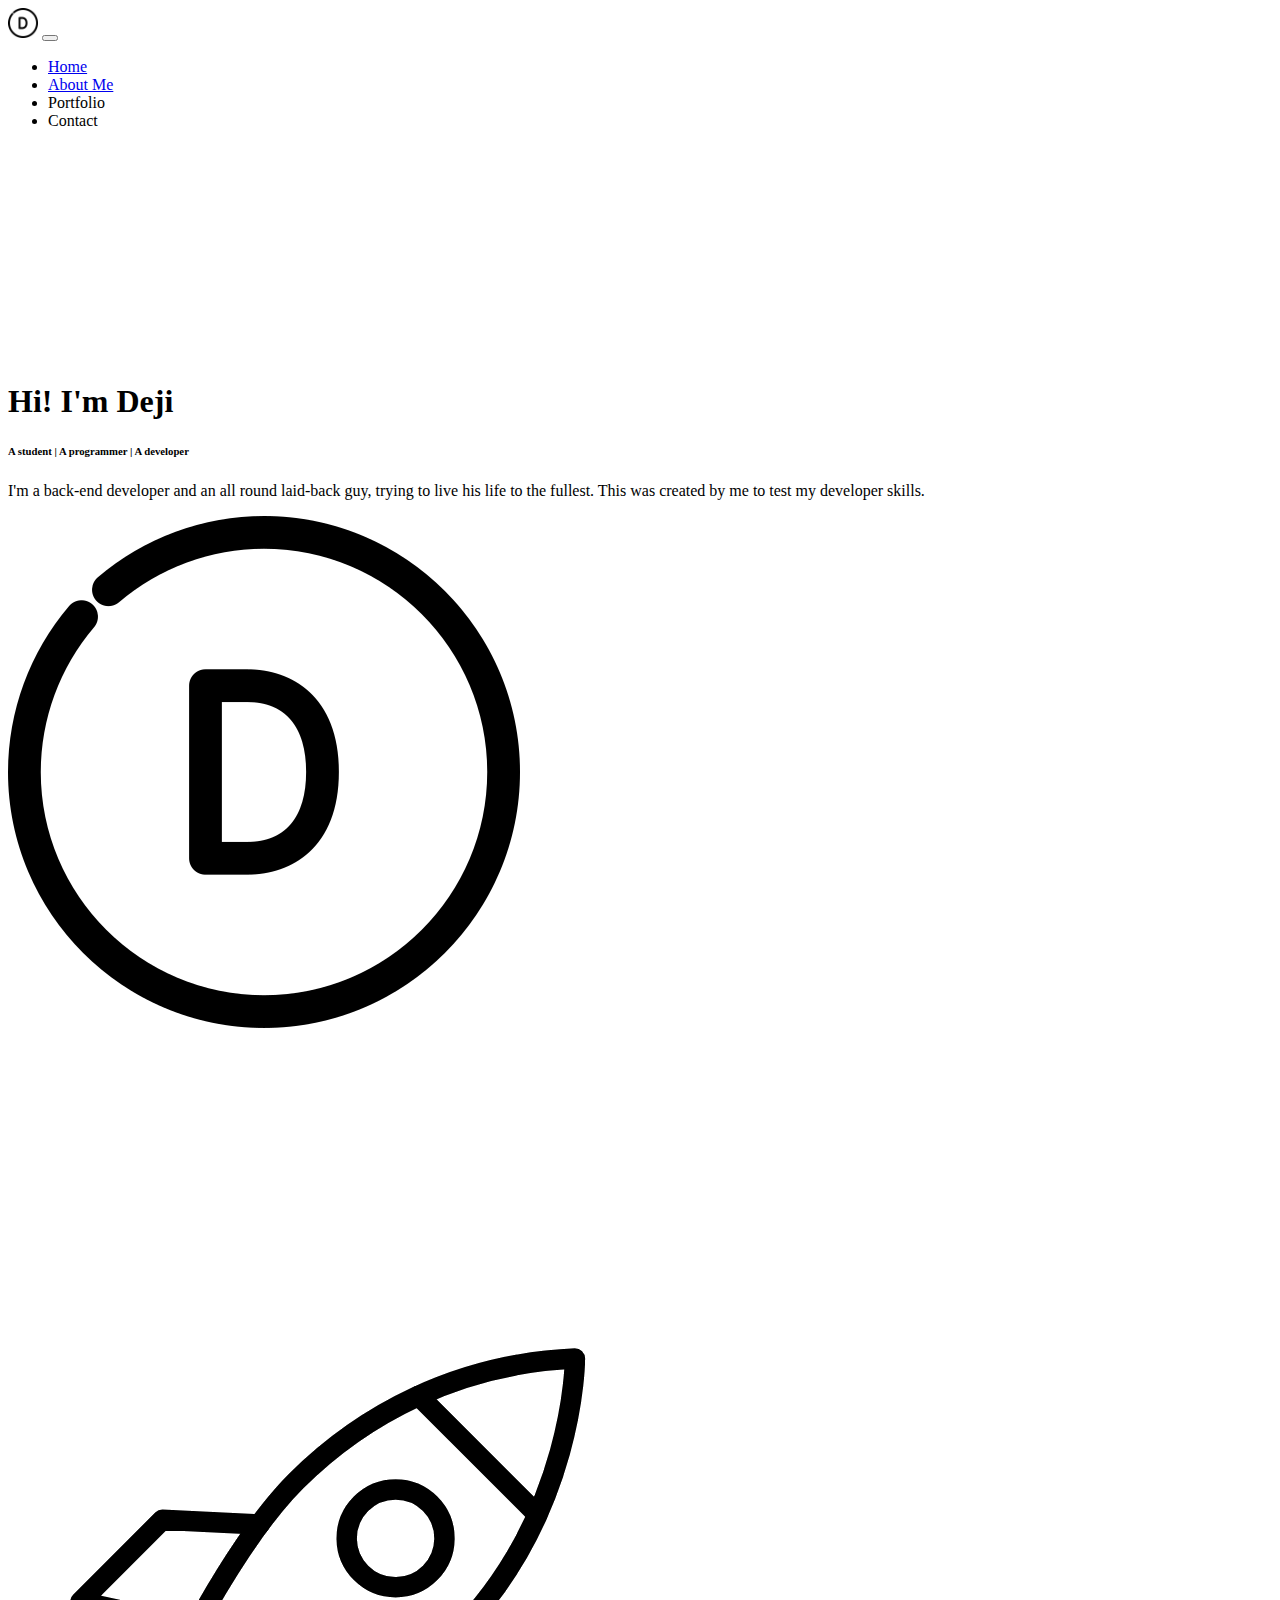
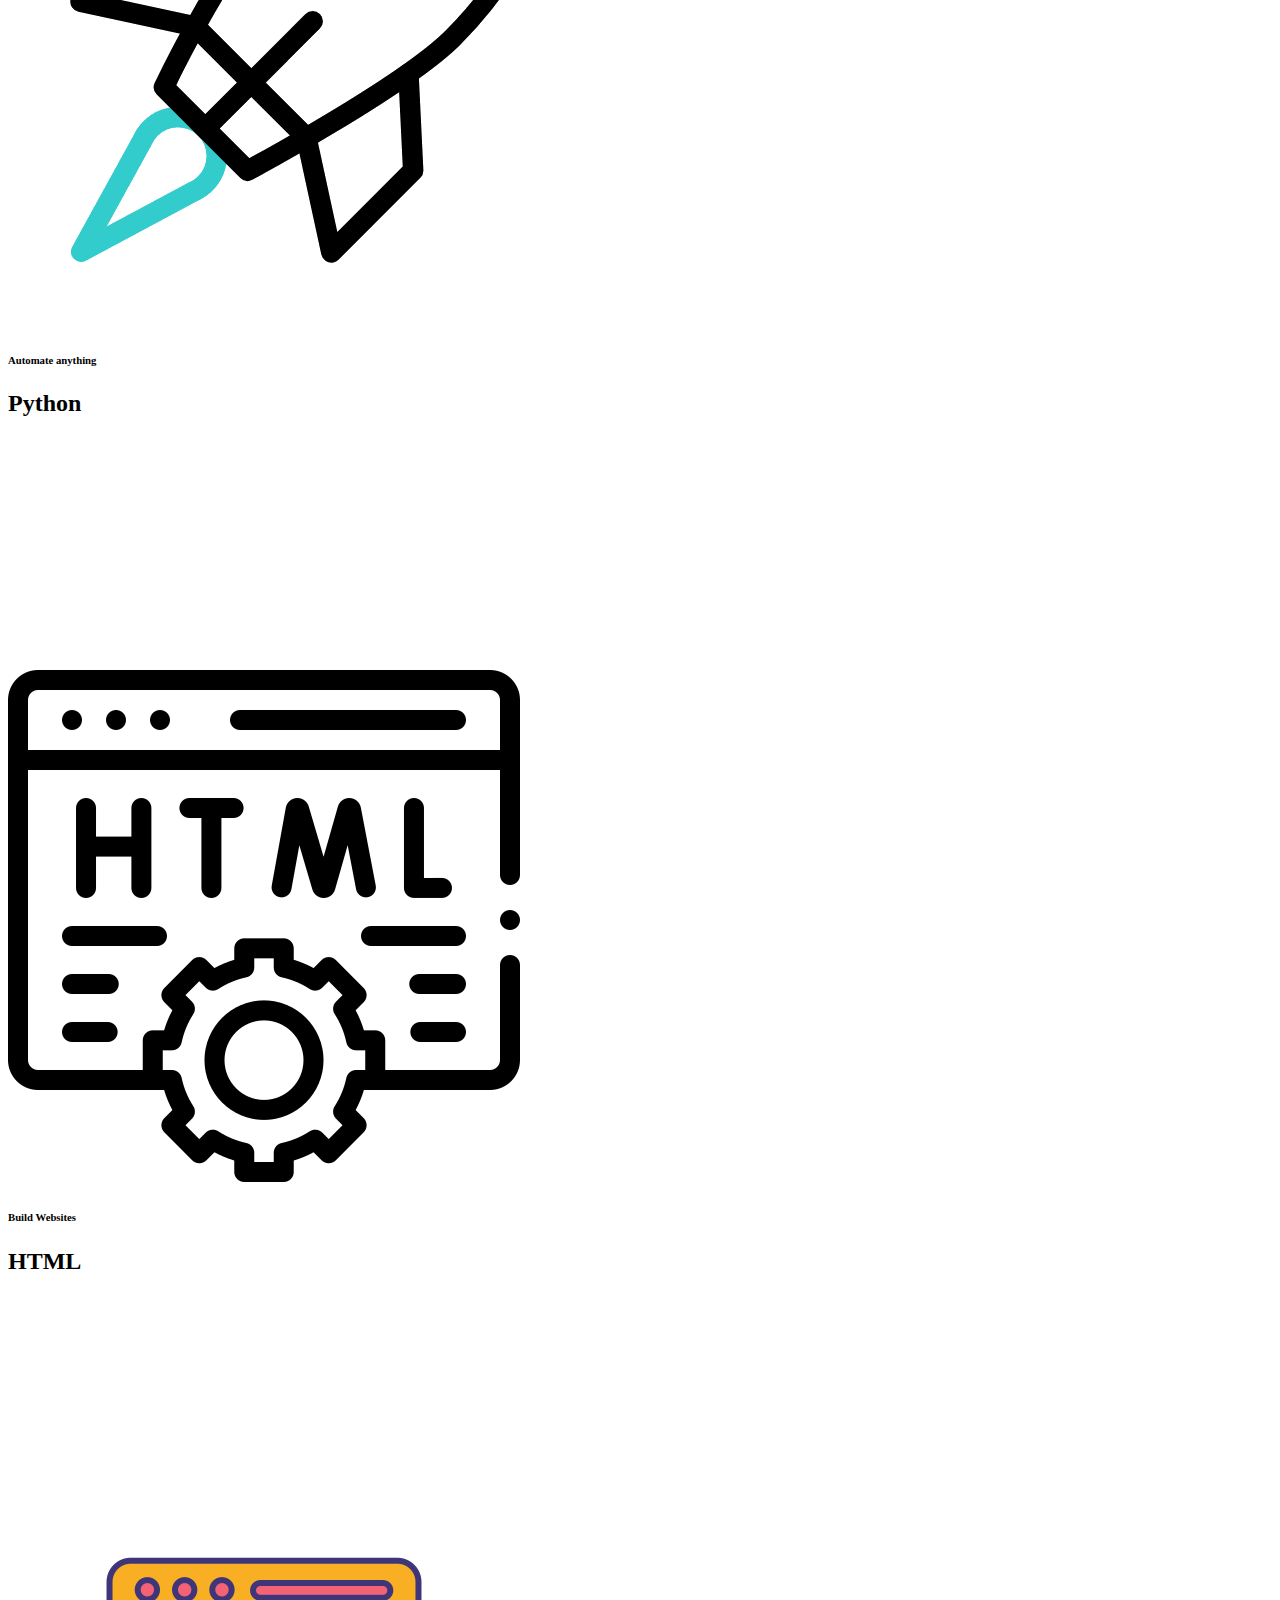
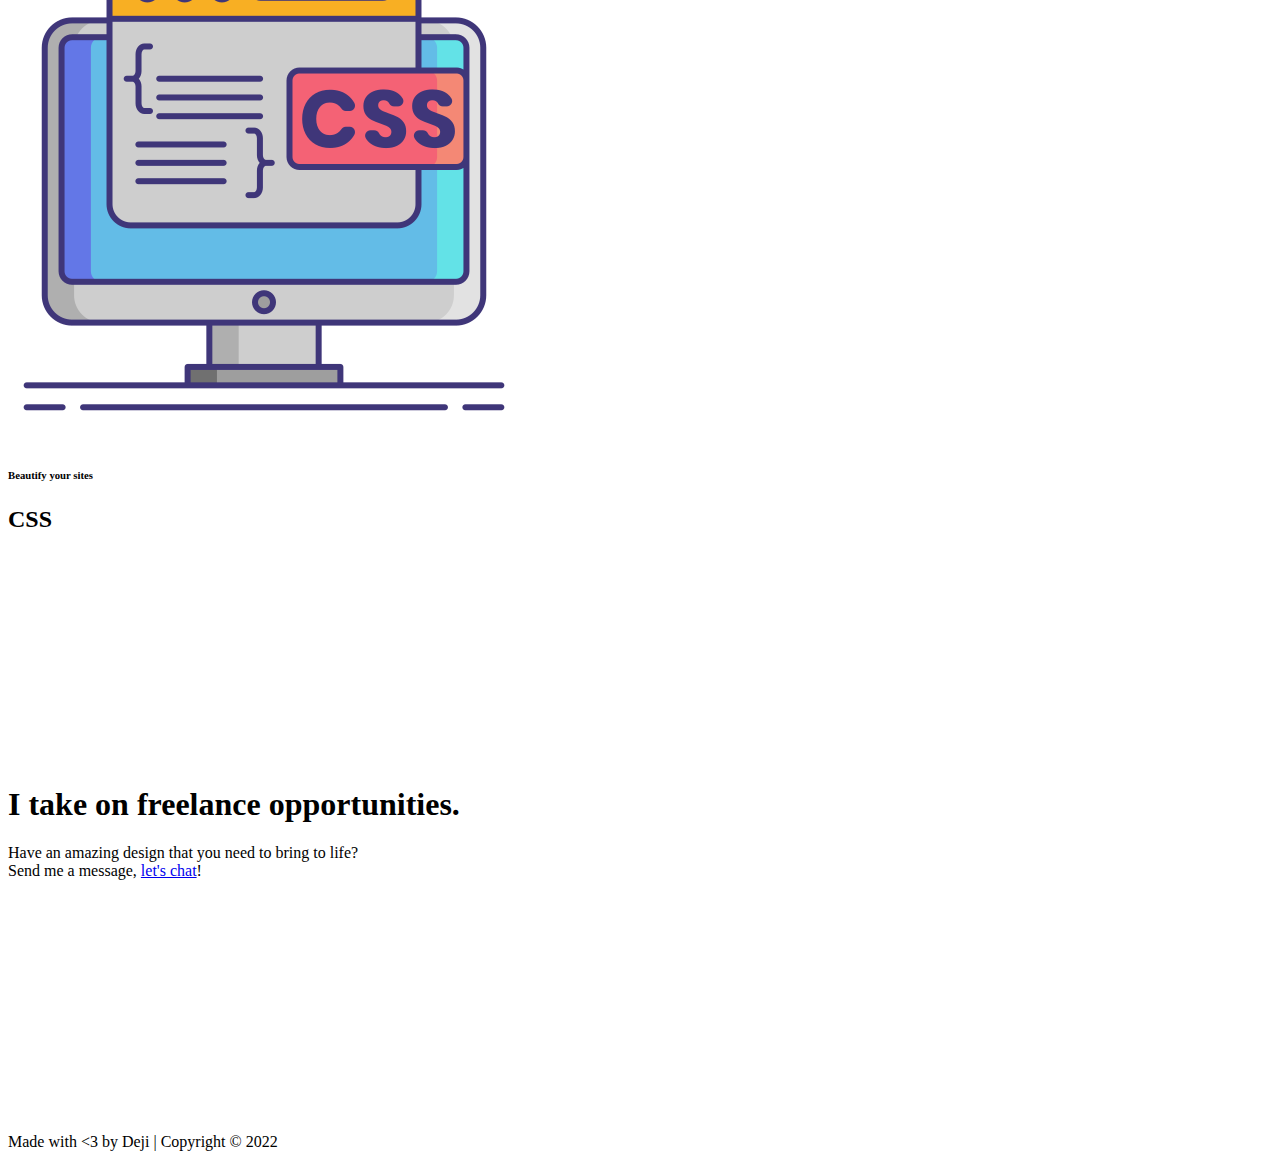
==== index.html @ 0d4cf2d1 "introduced bootstrap" ====
<!DOCTYPE html>
<html lang="en">
<head>
	<meta charset="UTF-8">
	<meta name="viewport" content="width=device-width, initial-scale=1">
	<title>Deji | Developer</title>
	<link href="https://cdn.jsdelivr.net/npm/bootstrap@5.2.0-beta1/dist/css/bootstrap.min.css" rel="stylesheet"
	      integrity="sha384-0evHe/X+R7YkIZDRvuzKMRqM+OrBnVFBL6DOitfPri4tjfHxaWutUpFmBp4vmVor" crossorigin="anonymous">
	<link href="css/index1.css" rel="stylesheet">
	<link href="favicons/apple-touch-icon.png" rel="apple-touch-icon" sizes="180x180">
	<link href="favicons/favicon-32x32.png" rel="icon" sizes="32x32" type="image/png">
	<link href="favicons/favicon-16x16.png" rel="icon" sizes="16x16" type="image/png">
	<link href="favicons/site.webmanifest" rel="manifest">
	<link href="https://fonts.googleapis.com" rel="preconnect">
	<link crossorigin href="https://fonts.gstatic.com" rel="preconnect">
	<link href="https://fonts.googleapis.com/css2?family=Raleway:wght@300&display=swap" rel="stylesheet">
	<link href="https://fonts.googleapis.com" rel="preconnect">
	<link crossorigin href="https://fonts.gstatic.com" rel="preconnect">
	<link href="https://fonts.googleapis.com/css2?family=Cormorant+Garamond:wght@500&display=swap" rel="stylesheet">
	<link href="https://fonts.googleapis.com" rel="preconnect">
	<link crossorigin href="https://fonts.gstatic.com" rel="preconnect">
	<link href="https://fonts.googleapis.com/css2?family=Indie+Flower&display=swap" rel="stylesheet">
</head>
<body>
<script src="https://cdn.jsdelivr.net/npm/bootstrap@5.2.0-beta1/dist/js/bootstrap.bundle.min.js"
        integrity="sha384-pprn3073KE6tl6bjs2QrFaJGz5/SUsLqktiwsUTF55Jfv3qYSDhgCecCxMW52nD2"
        crossorigin="anonymous"></script>

<nav class="navbar navbar-expand-lg fixed-top bg-light  nav-fill justify-content-center">
	<div class="container-fluid">
		<img class="navbar-brand rotate-img" width="30px" src="images/logo.png">
		<button class="navbar-toggler" type="button" data-bs-toggle="collapse" data-bs-target="#navbarSupportedContent"
		        aria-controls="navbarSupportedContent" aria-expanded="false" aria-label="Toggle navigation">
			<span class="navbar-toggler-icon"></span>
		</button>
		<div class="collapse navbar-collapse" id="navbarSupportedContent">
			<ul class="navbar-nav me-auto ms-auto mb-2 mb-lg-0 flex-grow-1">
				<li class="nav-item">
					<a class="nav-link active " aria-current="page" href="#">Home</a>
				</li>
				<li class="nav-item">
					<a class="nav-link disabled" href="#">About Me</a>
				</li>
				<li class="nav-item">
					<a class="nav-link disabled">Portfolio</a>
				</li>
				<li class="nav-item">
					<a class="nav-link disabled">Contact</a>
				</li>
			</ul>
		</div>
	</div>
</nav>

<div class="container-fluid justify-content-center" style="margin: 20% auto;">
	<div class="row">
		<div class="col-lg align-self-center">
			<div class="w-75 mx-auto">
				<h1 class="text-center fs-1">Hi! I'm Deji</h1>
				<h6 class="text-muted text-center fs-4">A student | A programmer | A developer</h6>
				<p class="text-start fs-6 fw-lighter">I'm a back-end developer and an all round laid-back guy, trying to
					live his life to
					the fullest. This was created by me to test my developer skills.</p>
			</div>
		</div>
		<div class="col-lg justify-content-center">
			<div class="w-25 mx-auto">
				<img class="img-fluid rotate-img" src="images/logo.png">
			</div>
		</div>
	</div>
</div>

<div class="container-fluid justify-content-center" style="margin: 20% auto;">
	<div class="w-25 mx-auto">
		<img class="img-fluid" src="images/rocket1.gif">
	</div>
	<div class="mx-auto w-50">
		<h6 class="mt-5 text-muted text-center h6">Automate anything</h6>
		<h2 class="text-center">Python</h2>
	</div>
</div>

<div class="container-fluid justify-content-center" style="margin: 20% auto;">
	<div class="w-25 mx-auto">
		<img class="img-fluid" src="images/html.png">
	</div>
	<div class="mx-auto w-50">
		<h6 class="mt-5 text-muted text-center h6">Build Websites</h6>
		<h2 class="text-center">HTML</h2>
	</div>
</div>

<div class="container-fluid justify-content-center" style="margin: 20% auto;">
	<div class="w-25 mx-auto">
		<img class="img-fluid" src="images/css.png">
	</div>
	<div class="mx-auto w-50">
		<h6 class="mt-5 text-muted text-center h6">Beautify your sites</h6>
		<h2 class="text-center">CSS</h2>
	</div>
</div>

<div class="container-fluid justify-content-center" style="margin: 20% auto;">
	<div class="mx-auto">
		<h1 class="text-center">I take on freelance opportunities.</h1>
		<p class="text-center">
			Have an amazing design that you need to bring to life?<br>
			Send me a message,
			<a class="footer-a" href="contact.html">let's chat</a>!
		</p>
	</div>
</div>

<div class="navbar navbar-inverse navbar-fixed-bottom justify-content-center">
	<div class="nav-item">
		<p class="text-muted">Made with <3 by Deji | Copyright © 2022</p>
	</div>
</div>

</body>
</html>
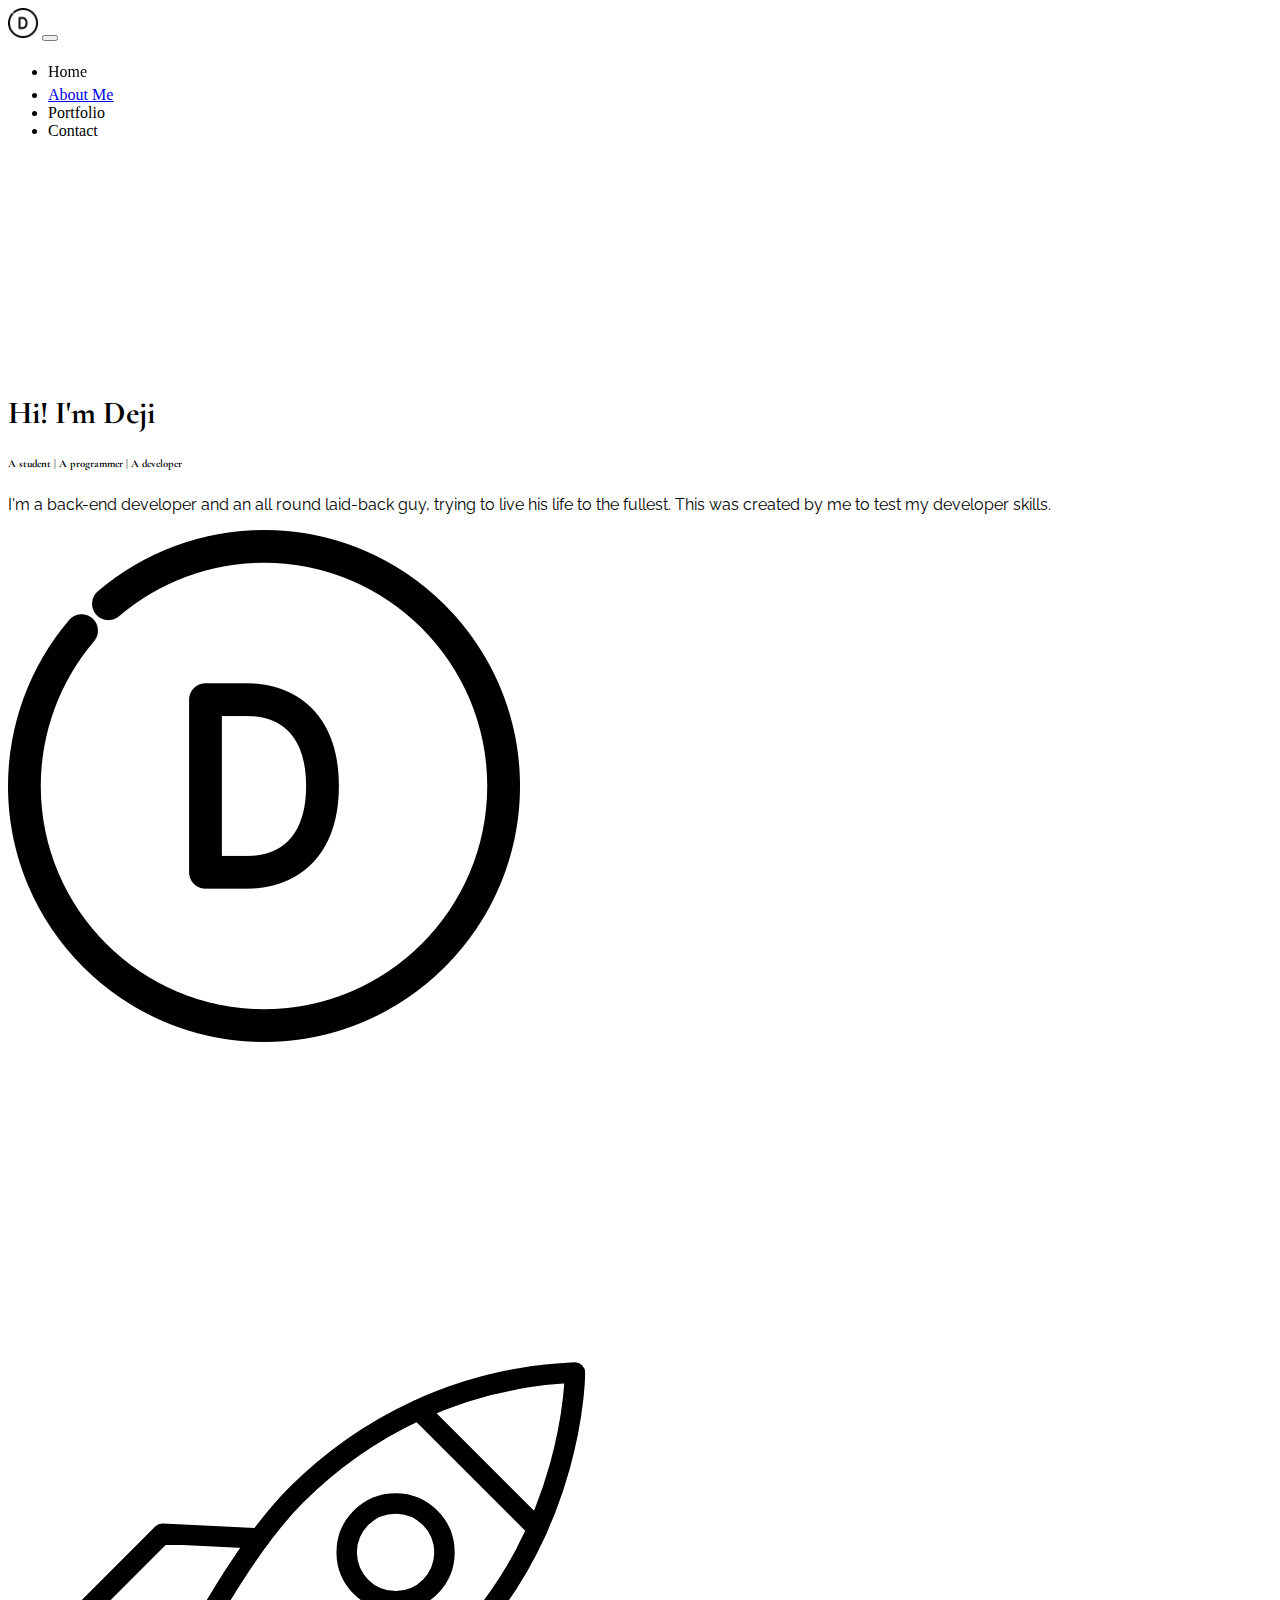
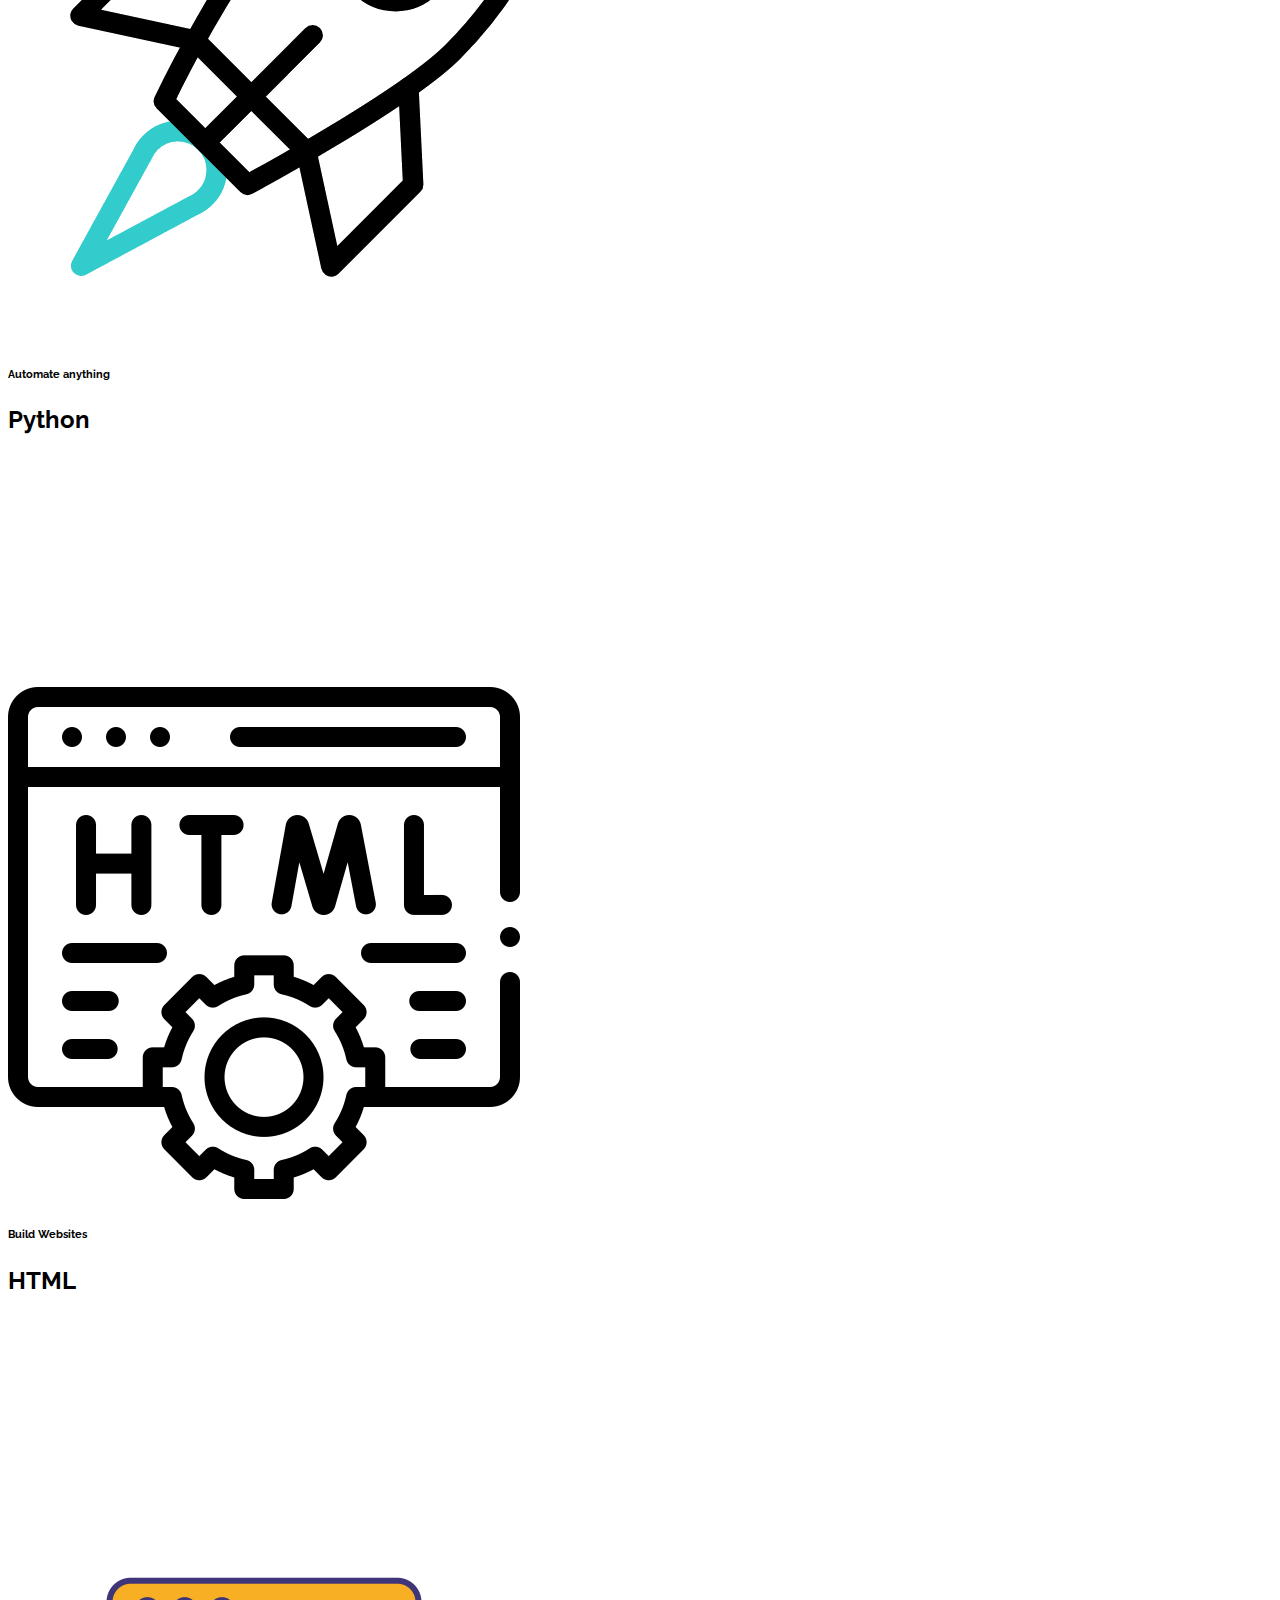
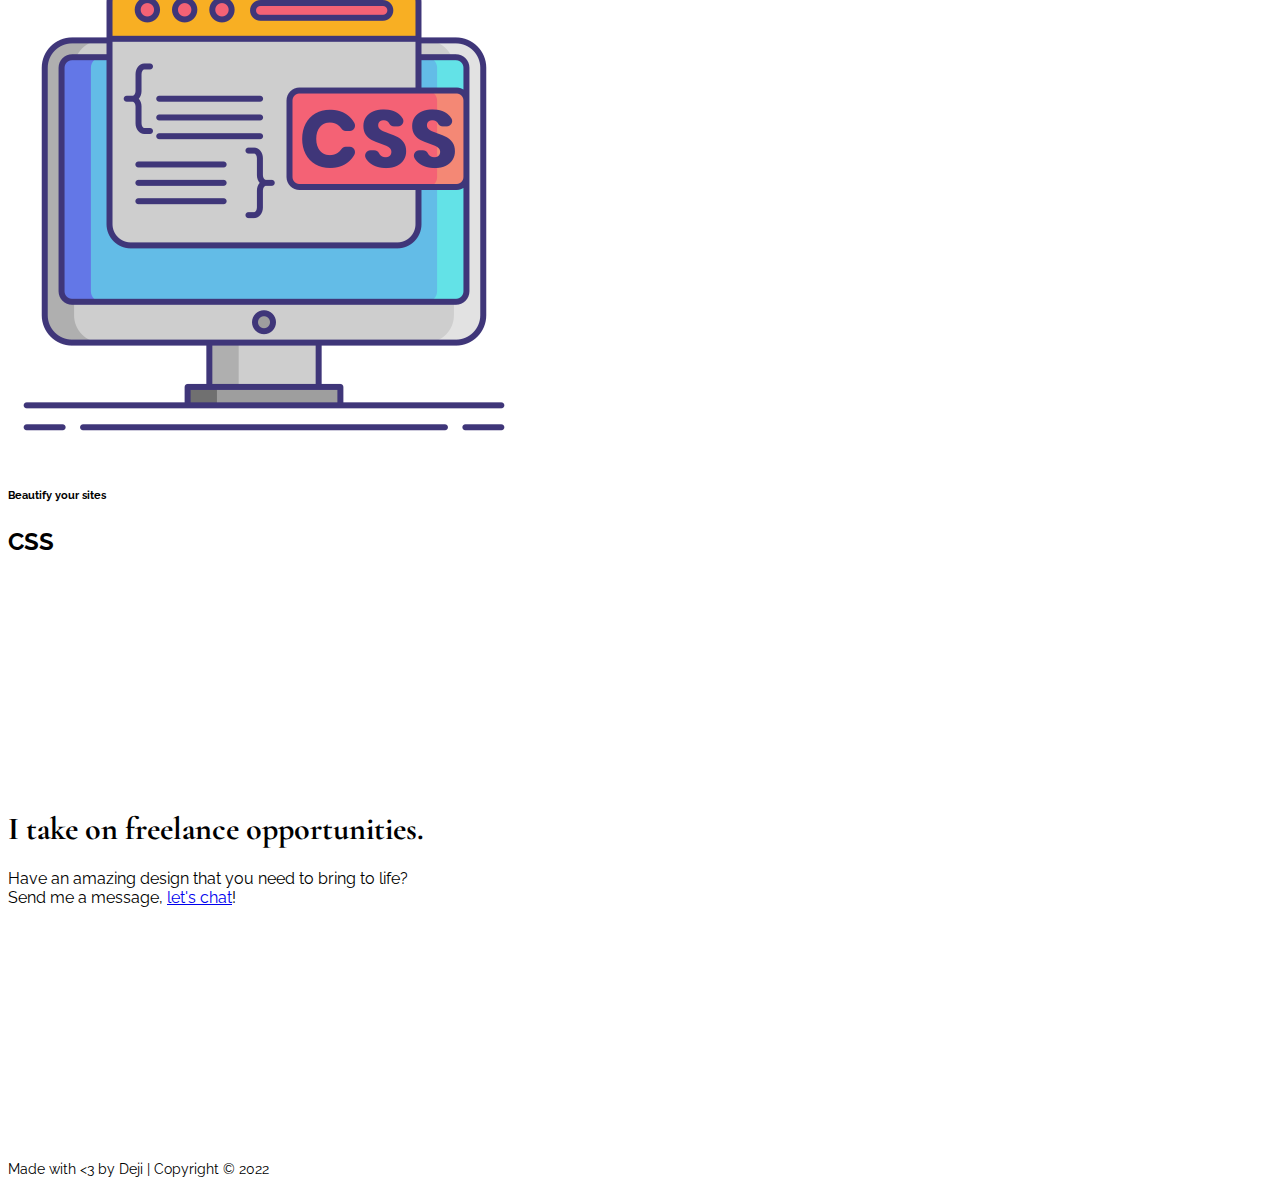
==== commit 6c92dba9: "minor tweaks" ====
--- a/index.html
+++ b/index.html
@@ -6,7 +6,7 @@
 	<title>Deji | Developer</title>
 	<link href="https://cdn.jsdelivr.net/npm/bootstrap@5.2.0-beta1/dist/css/bootstrap.min.css" rel="stylesheet"
 	      integrity="sha384-0evHe/X+R7YkIZDRvuzKMRqM+OrBnVFBL6DOitfPri4tjfHxaWutUpFmBp4vmVor" crossorigin="anonymous">
-	<link href="css/index1.css" rel="stylesheet">
+	<link href="css/index.css" rel="stylesheet">
 	<link href="favicons/apple-touch-icon.png" rel="apple-touch-icon" sizes="180x180">
 	<link href="favicons/favicon-32x32.png" rel="icon" sizes="32x32" type="image/png">
 	<link href="favicons/favicon-16x16.png" rel="icon" sizes="16x16" type="image/png">
@@ -114,7 +114,7 @@
 
 <div class="navbar navbar-inverse navbar-fixed-bottom justify-content-center">
 	<div class="nav-item">
-		<p class="text-muted">Made with <3 by Deji | Copyright © 2022</p>
+		<p class="text-muted mb-0" style="font-size: 0.9rem;">Made with <3 by Deji | Copyright © 2022</p>
 	</div>
 </div>
 
--- a/css/index.css
+++ b/css/index.css
@@ -0,0 +1,54 @@
+h1, h6 {
+  font-family: "Cormorant Garamond", serif !important;
+}
+
+span, p, h2, h3, h4, h5, .h6 {
+  font-family: "Raleway", sans-serif !important;
+}
+
+.active {
+  background-image: linear-gradient(to right, #08D9D6, #08D9D6 50%, #000 50%);
+  background-size: 200% 100%;
+  background-position: -100%;
+  display: inline-block;
+  padding: 5px 0;
+  position: relative;
+  -webkit-background-clip: text;
+  -webkit-text-fill-color: transparent;
+  transition: all 0.3s ease-in-out;
+}
+
+.active:before {
+  content: '';
+  background: #54b3d6;
+  display: block;
+  position: absolute;
+  bottom: -3px;
+  left: 0;
+  width: 0;
+  height: 3px;
+  transition: all 0.3s ease-in-out;
+}
+
+.active:hover {
+  background-position: 0;
+}
+
+.active:hover::before {
+  width: 100%;
+}
+
+.rotate-img {
+  transition: all 1s ease-in-out 0s;
+  animation: rotate 10s infinite;
+}
+
+@keyframes rotate {
+  from {
+    transform: rotateZ(0deg);
+  }
+
+  to {
+    transform: rotateZ(360deg);
+  }
+}
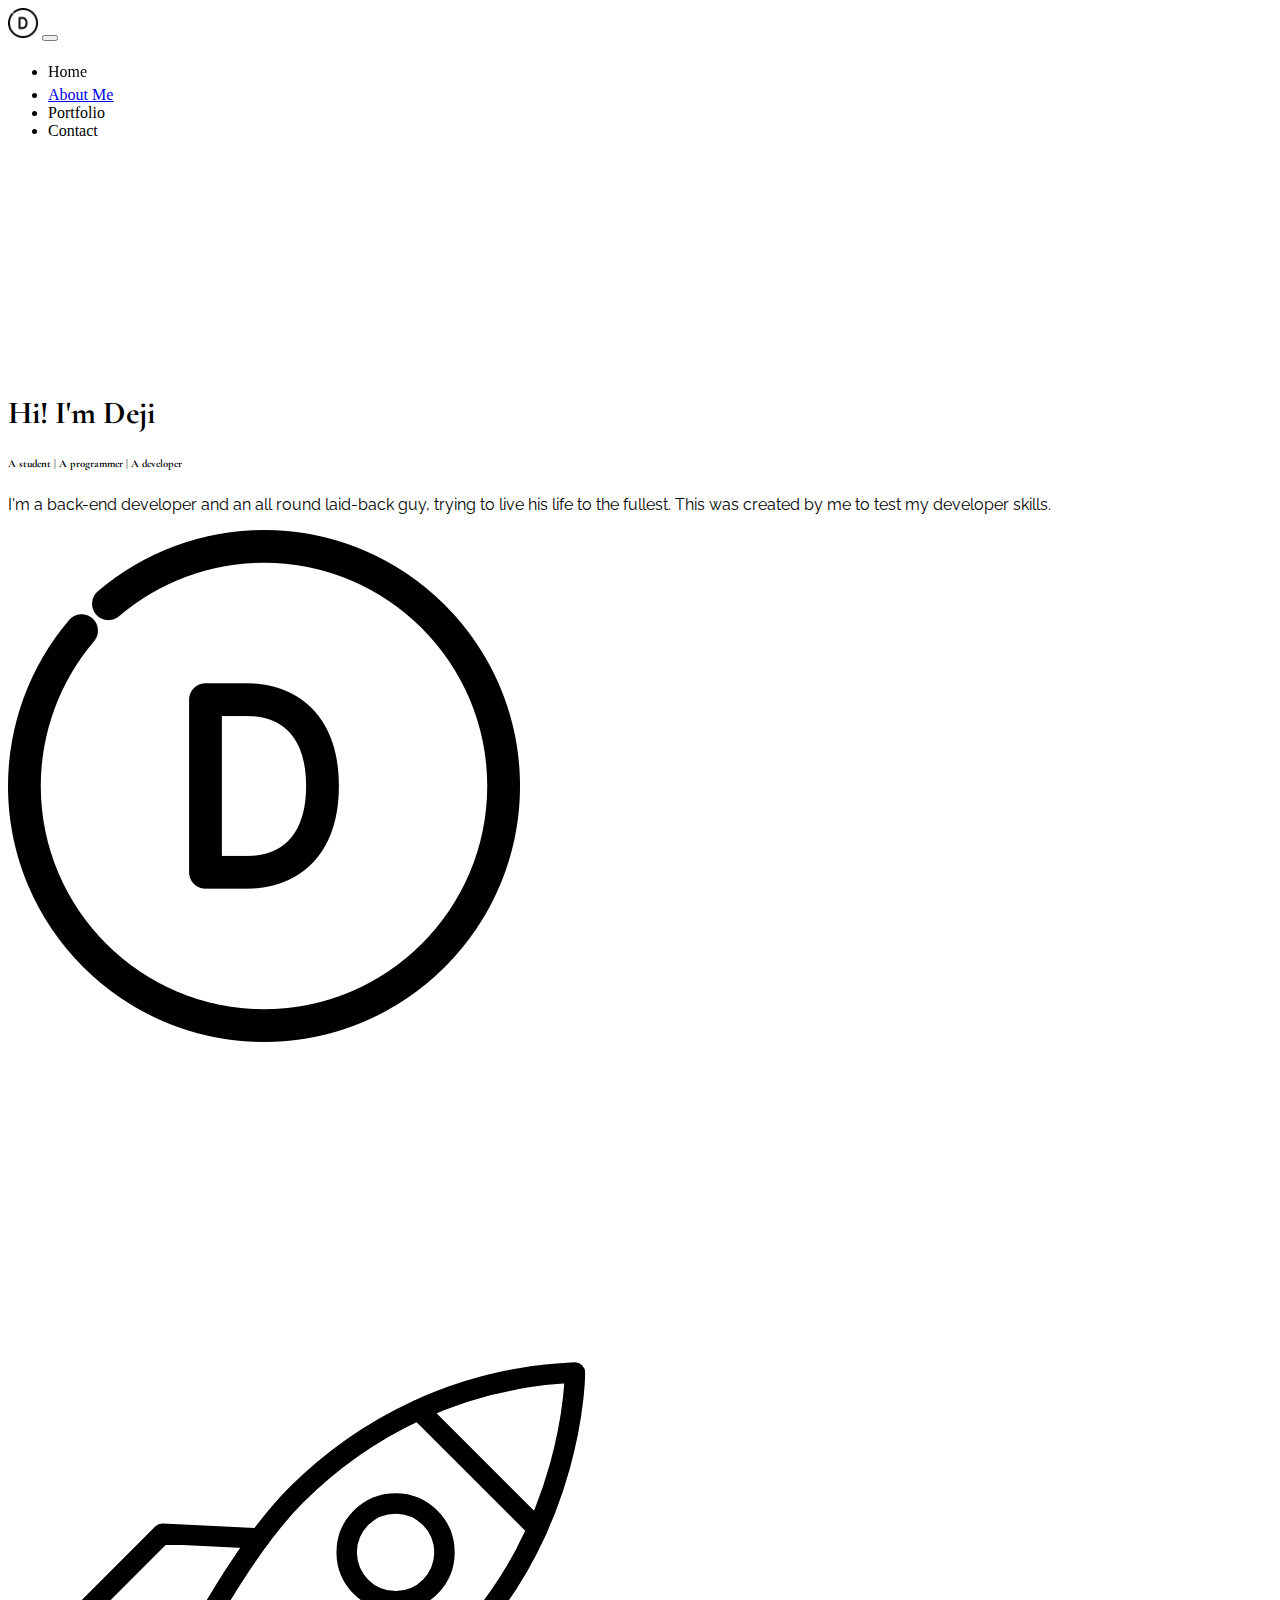
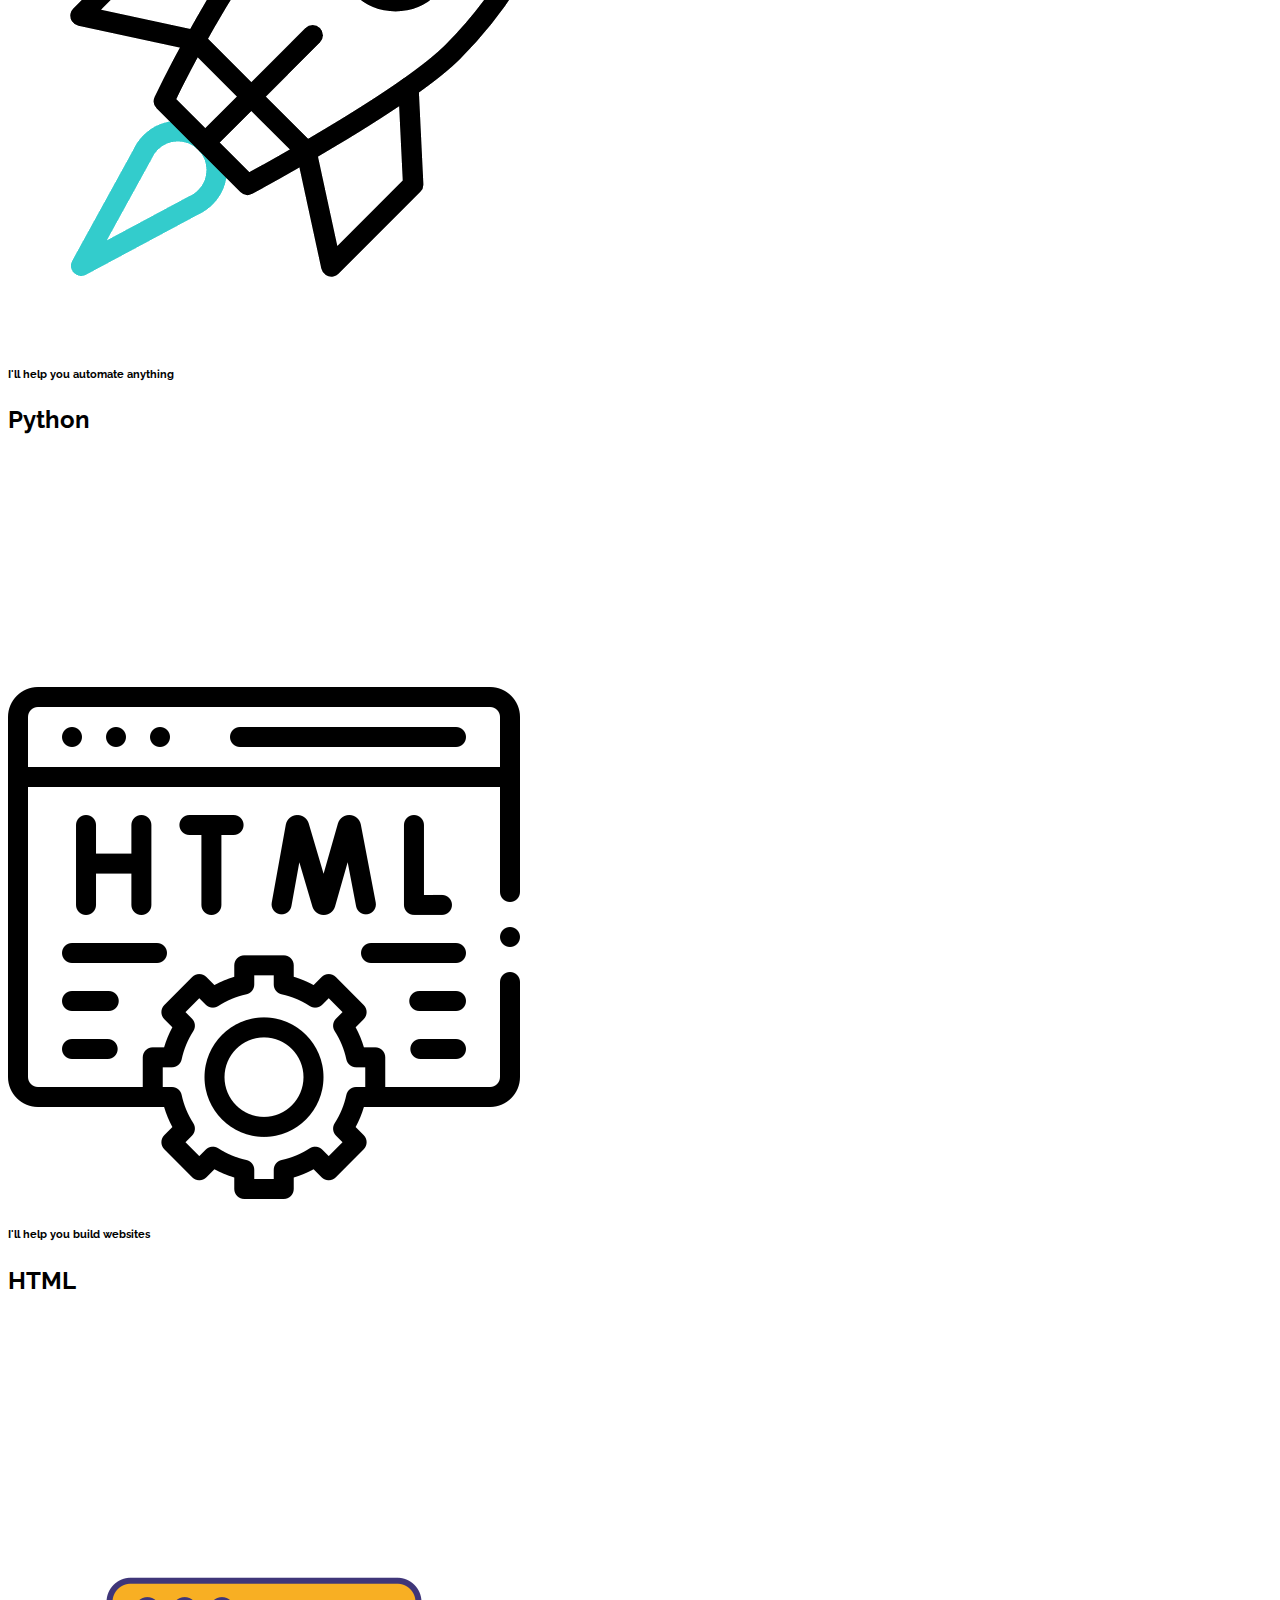
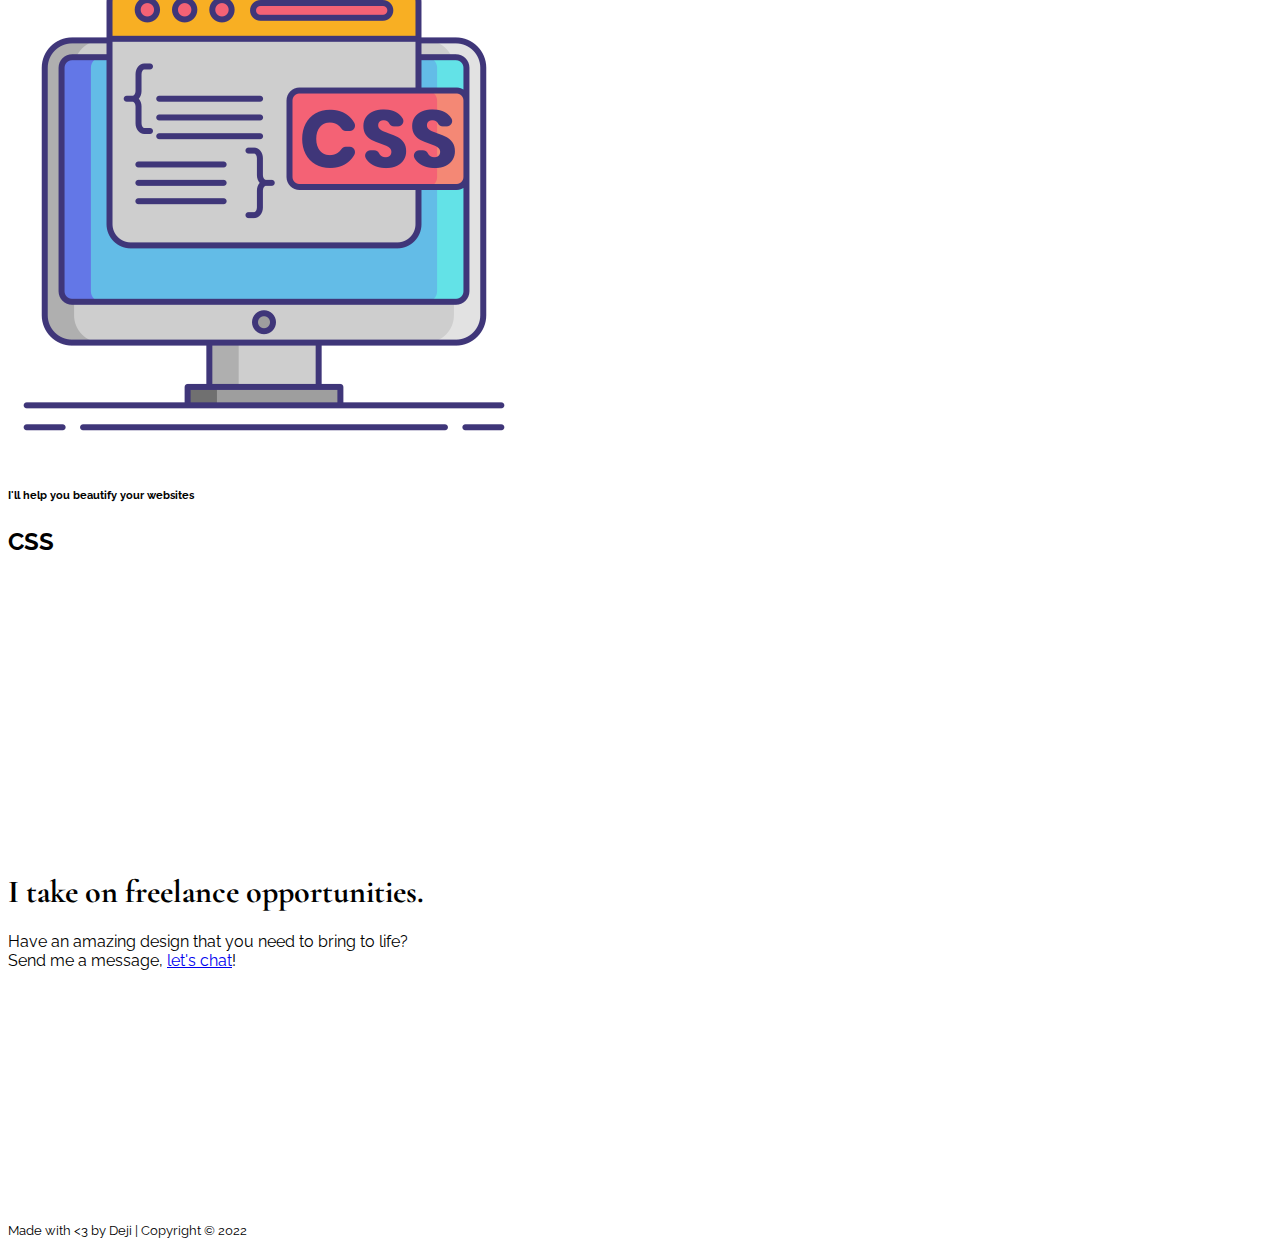
==== commit b307d794: "changed wording" ====
--- a/index.html
+++ b/index.html
@@ -76,7 +76,7 @@
 		<img class="img-fluid" src="images/rocket1.gif">
 	</div>
 	<div class="mx-auto w-50">
-		<h6 class="mt-5 text-muted text-center h6">Automate anything</h6>
+		<h6 class="mt-5 text-muted text-center h6">I'll help you automate anything</h6>
 		<h2 class="text-center">Python</h2>
 	</div>
 </div>
@@ -86,7 +86,7 @@
 		<img class="img-fluid" src="images/html.png">
 	</div>
 	<div class="mx-auto w-50">
-		<h6 class="mt-5 text-muted text-center h6">Build Websites</h6>
+		<h6 class="mt-5 text-muted text-center h6">I'll help you build websites</h6>
 		<h2 class="text-center">HTML</h2>
 	</div>
 </div>
@@ -96,12 +96,12 @@
 		<img class="img-fluid" src="images/css.png">
 	</div>
 	<div class="mx-auto w-50">
-		<h6 class="mt-5 text-muted text-center h6">Beautify your sites</h6>
+		<h6 class="mt-5 text-muted text-center h6">I'll help you beautify your websites</h6>
 		<h2 class="text-center">CSS</h2>
 	</div>
 </div>
 
-<div class="container-fluid justify-content-center" style="margin: 20% auto;">
+<div class="container-fluid justify-content-center" style="margin: 25% auto 20%;">
 	<div class="mx-auto">
 		<h1 class="text-center">I take on freelance opportunities.</h1>
 		<p class="text-center">
@@ -114,7 +114,7 @@
 
 <div class="navbar navbar-inverse navbar-fixed-bottom justify-content-center">
 	<div class="nav-item">
-		<p class="text-muted mb-0" style="font-size: 0.9rem;">Made with <3 by Deji | Copyright © 2022</p>
+		<p class="text-muted mb-0" style="font-size: 0.8rem;">Made with <3 by Deji | Copyright © 2022</p>
 	</div>
 </div>
 
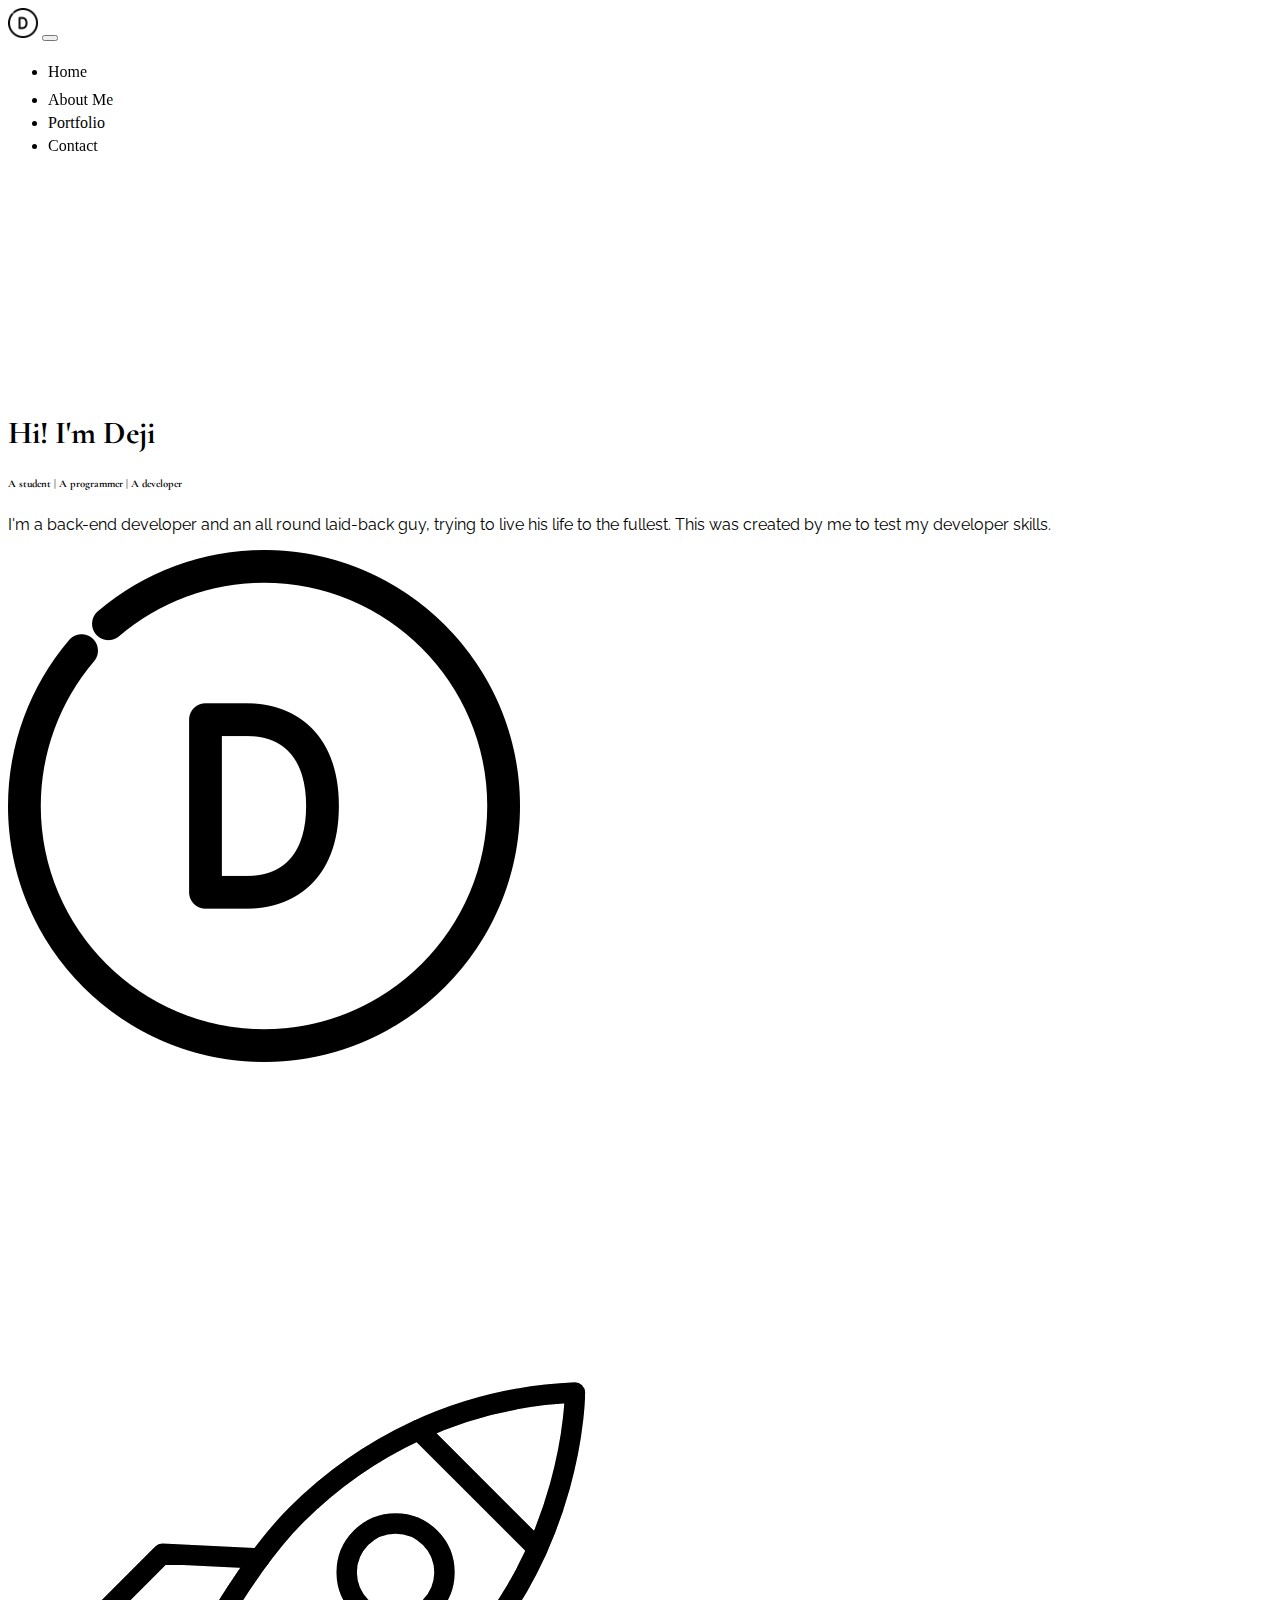
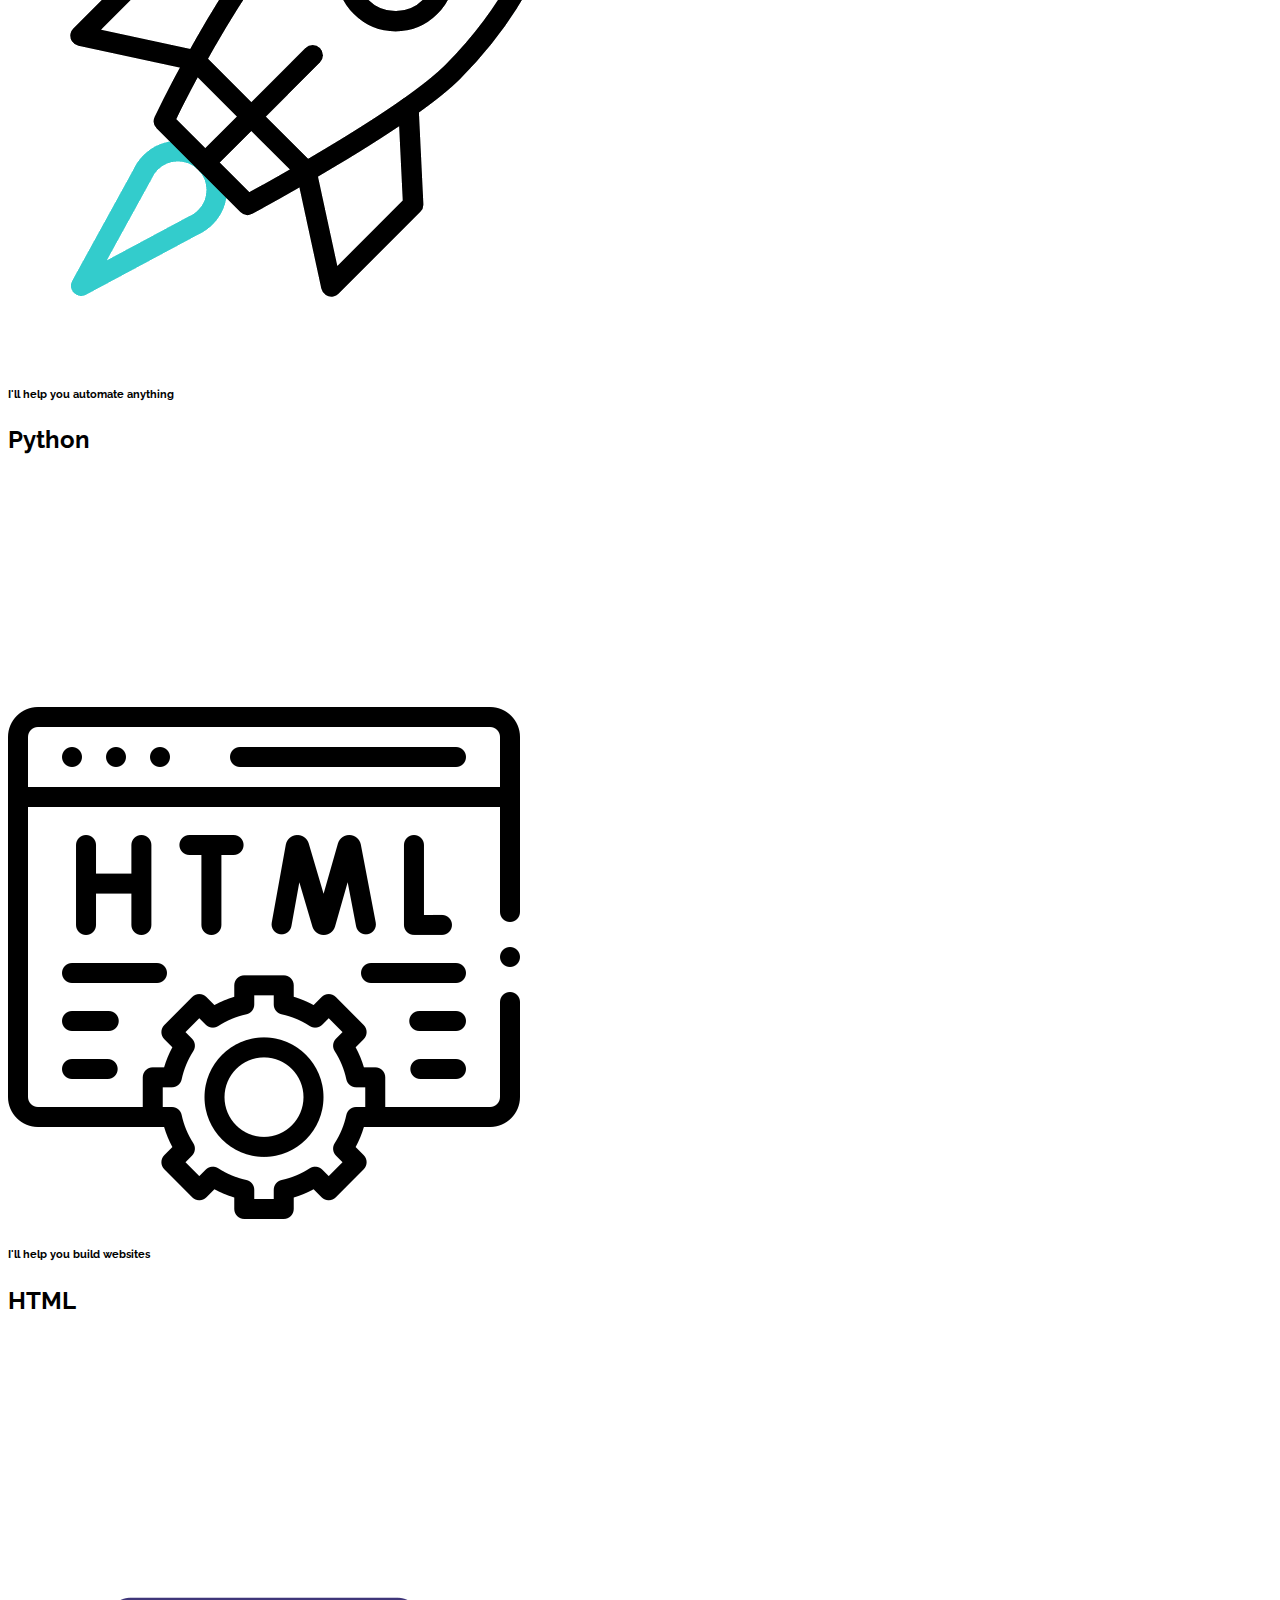
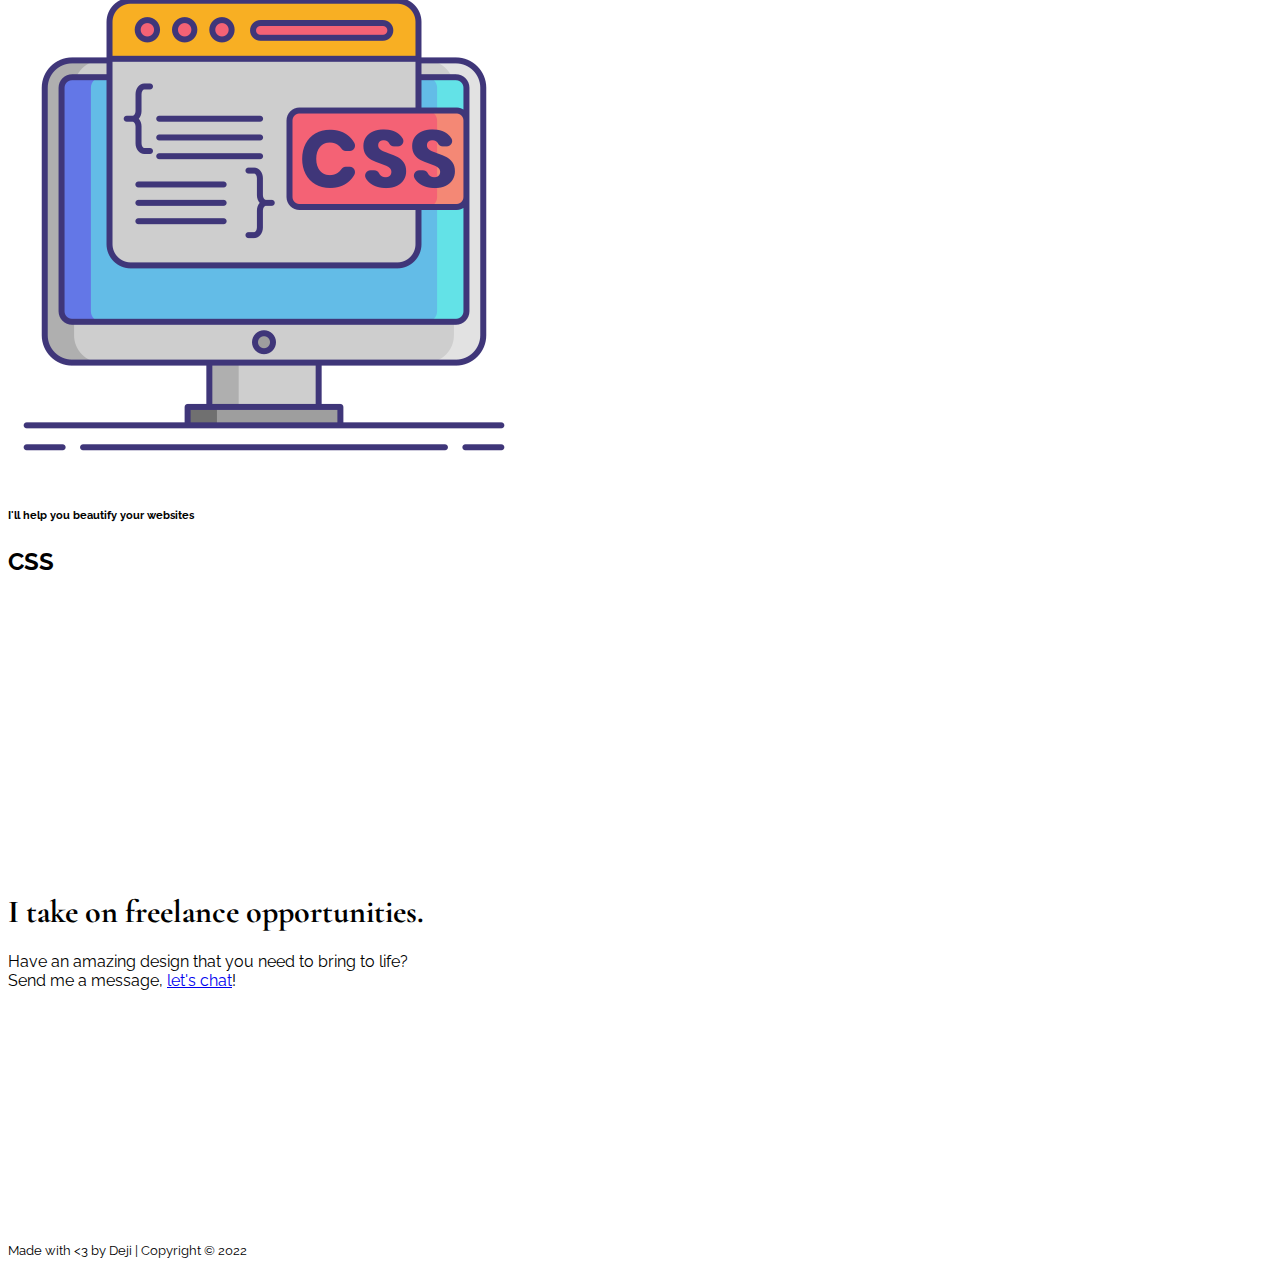
==== commit 3f208a58: "added contact page" ====
--- a/index.html
+++ b/index.html
@@ -36,16 +36,16 @@
 		<div class="collapse navbar-collapse" id="navbarSupportedContent">
 			<ul class="navbar-nav me-auto ms-auto mb-2 mb-lg-0 flex-grow-1">
 				<li class="nav-item">
-					<a class="nav-link active " aria-current="page" href="#">Home</a>
+					<a class="nav-link active" aria-current="page" href="index.html">Home</a>
 				</li>
 				<li class="nav-item">
-					<a class="nav-link disabled" href="#">About Me</a>
+					<a class="nav-link active" href="about.html">About Me</a>
 				</li>
 				<li class="nav-item">
 					<a class="nav-link disabled">Portfolio</a>
 				</li>
 				<li class="nav-item">
-					<a class="nav-link disabled">Contact</a>
+					<a class="nav-link active" href="contact.html">Contact</a>
 				</li>
 			</ul>
 		</div>
@@ -65,7 +65,7 @@
 		</div>
 		<div class="col-lg justify-content-center">
 			<div class="w-25 mx-auto">
-				<img class="img-fluid rotate-img" src="images/logo.png">
+				<img class="img-fluid" src="images/logo.png">
 			</div>
 		</div>
 	</div>
@@ -76,8 +76,8 @@
 		<img class="img-fluid" src="images/rocket1.gif">
 	</div>
 	<div class="mx-auto w-50">
-		<h6 class="mt-5 text-muted text-center h6">I'll help you automate anything</h6>
-		<h2 class="text-center">Python</h2>
+		<h6 class="mt-5 fs-5 text-muted text-center h6">I'll help you automate anything</h6>
+		<h2 class="text-center fs-1">Python</h2>
 	</div>
 </div>
 
@@ -86,8 +86,8 @@
 		<img class="img-fluid" src="images/html.png">
 	</div>
 	<div class="mx-auto w-50">
-		<h6 class="mt-5 text-muted text-center h6">I'll help you build websites</h6>
-		<h2 class="text-center">HTML</h2>
+		<h6 class="mt-5 fs-5 text-muted text-center h6">I'll help you build websites</h6>
+		<h2 class="text-center fs-1">HTML</h2>
 	</div>
 </div>
 
@@ -96,8 +96,8 @@
 		<img class="img-fluid" src="images/css.png">
 	</div>
 	<div class="mx-auto w-50">
-		<h6 class="mt-5 text-muted text-center h6">I'll help you beautify your websites</h6>
-		<h2 class="text-center">CSS</h2>
+		<h6 class="mt-5 fs-5 text-muted text-center h6">I'll help you beautify your websites</h6>
+		<h2 class="text-center fs-1">CSS</h2>
 	</div>
 </div>
 
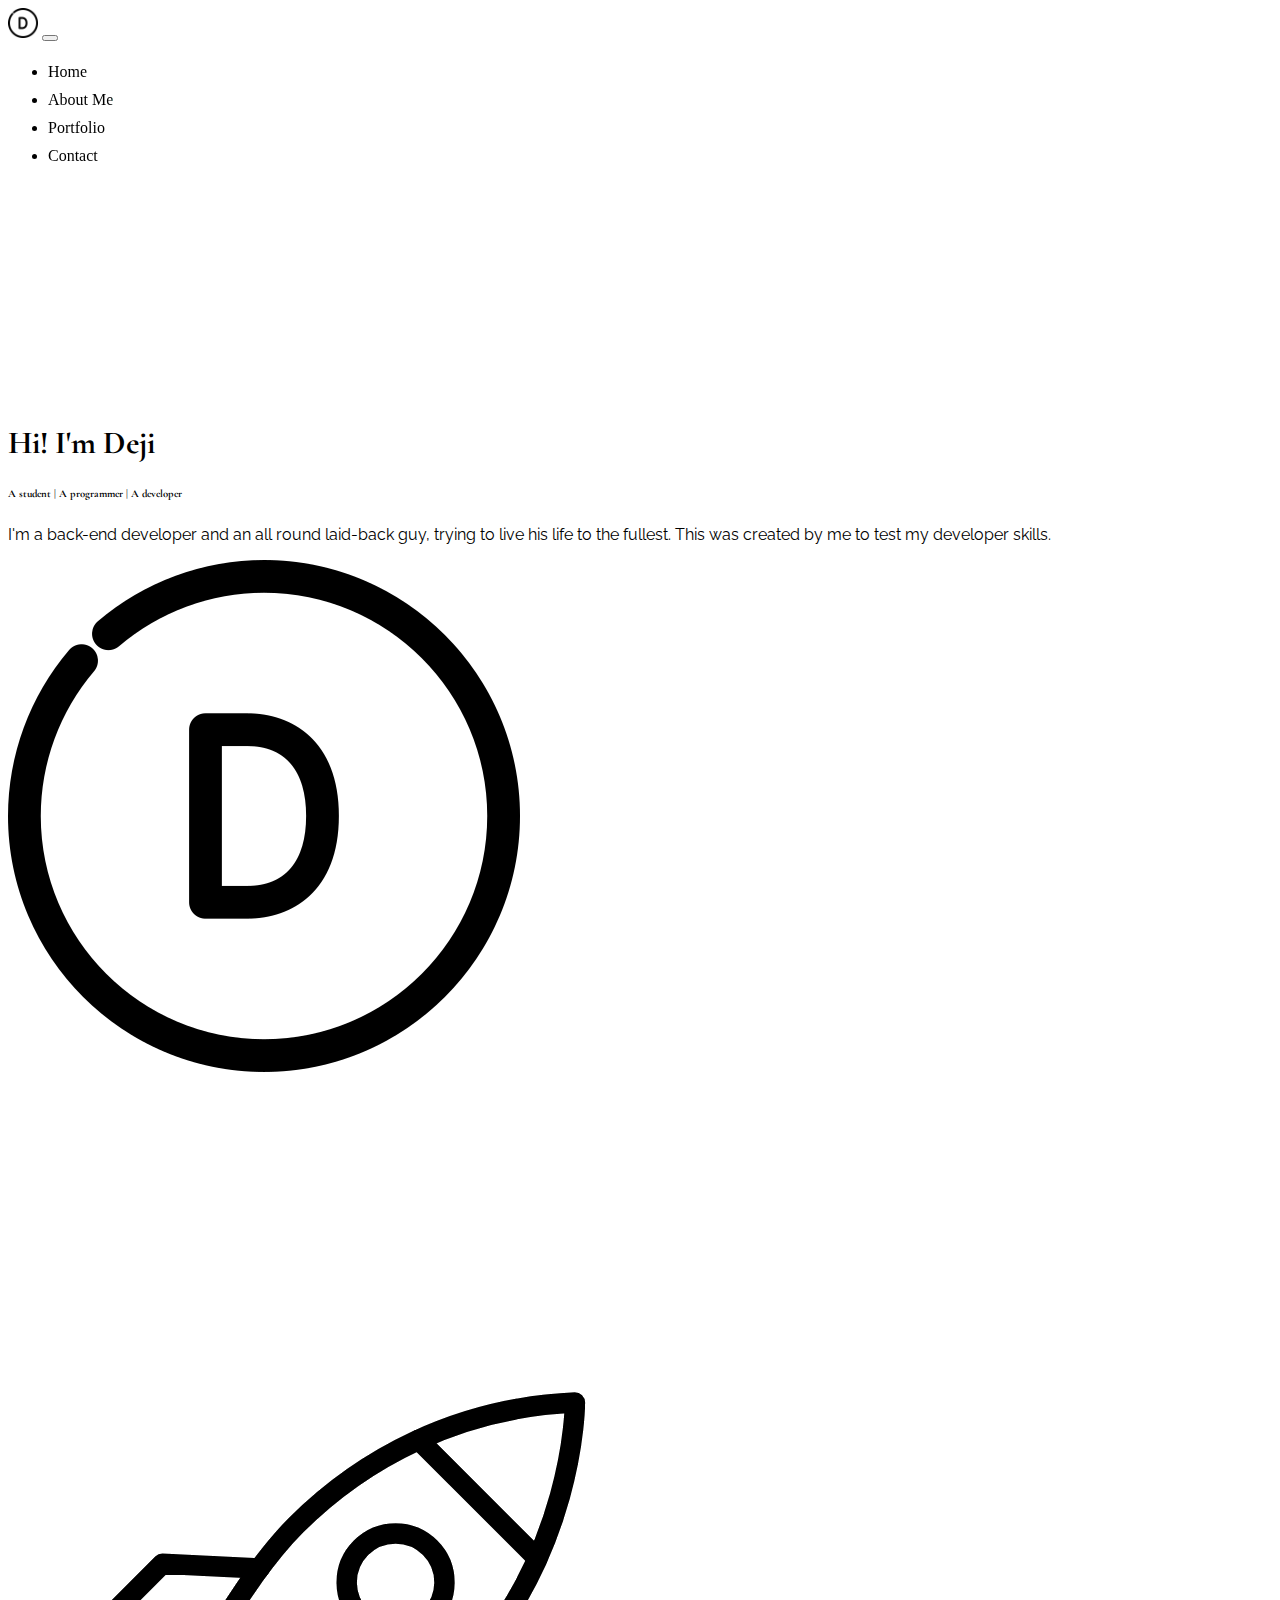
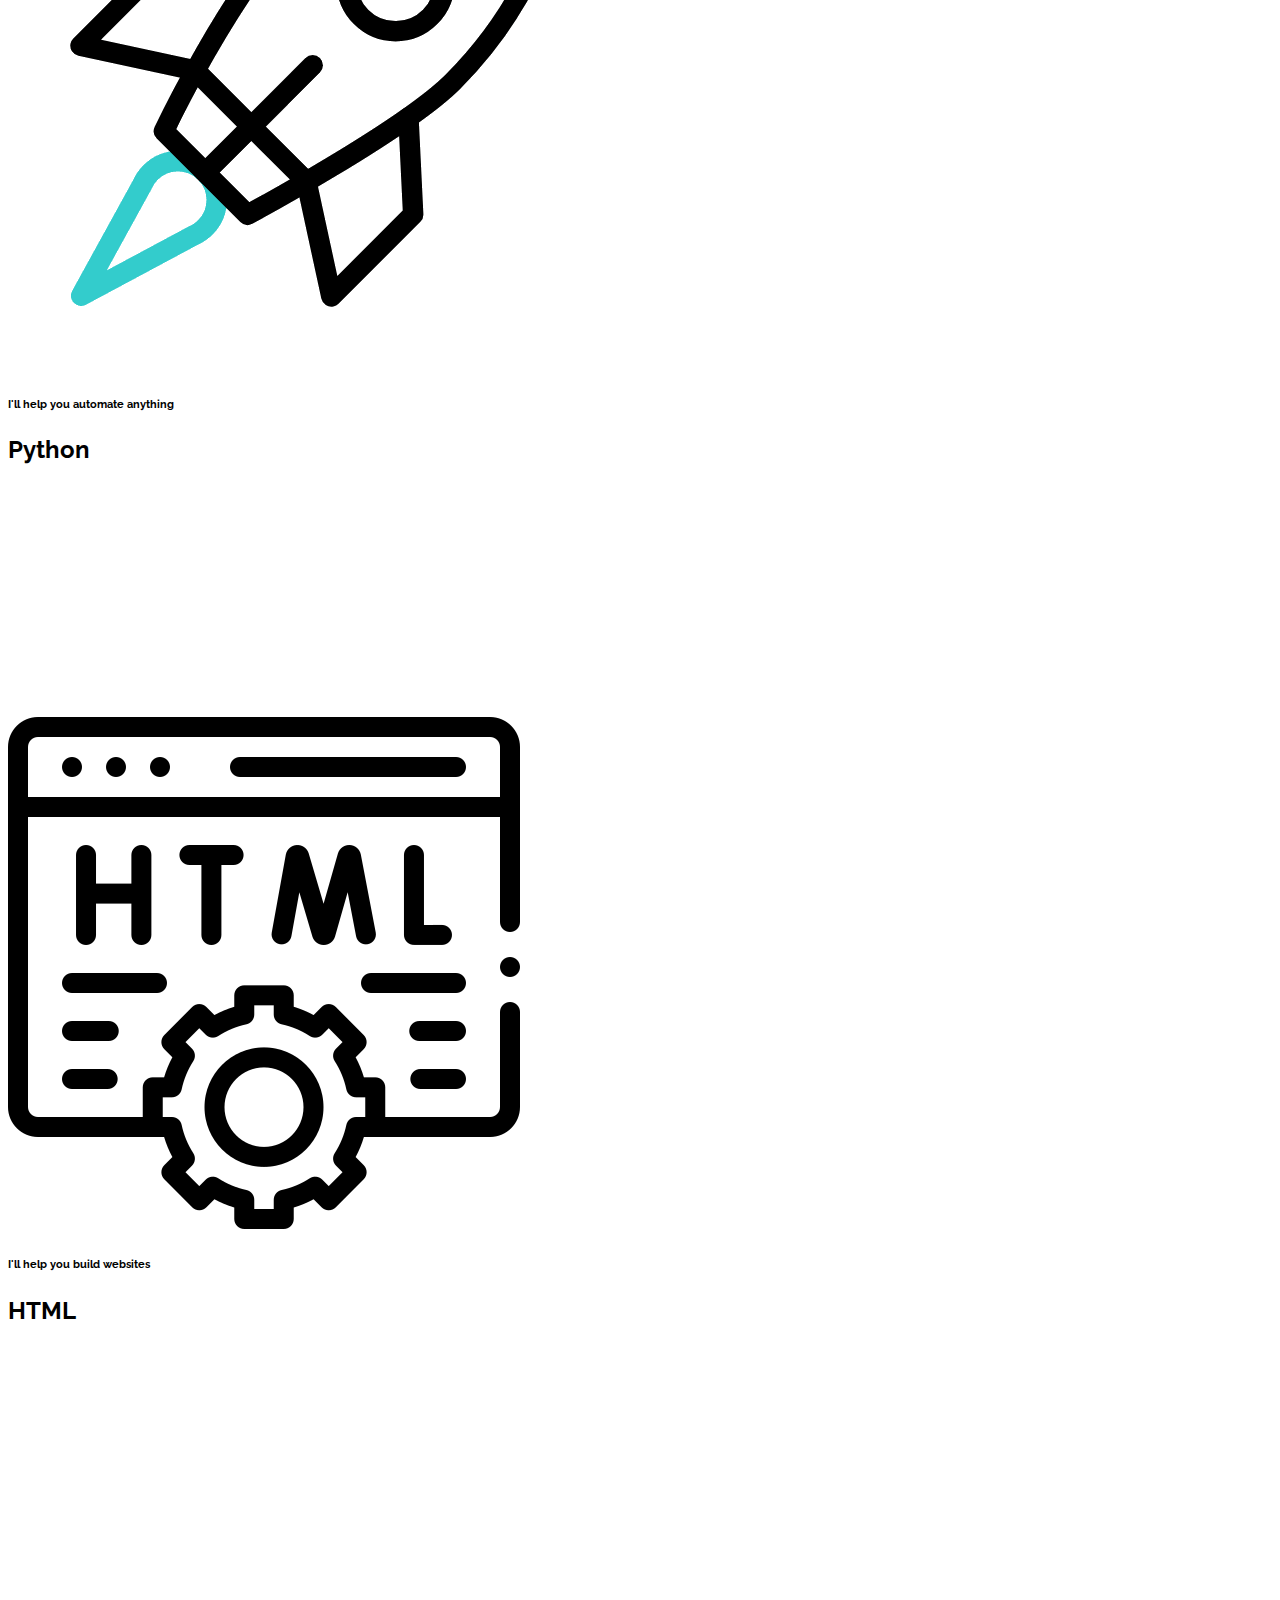
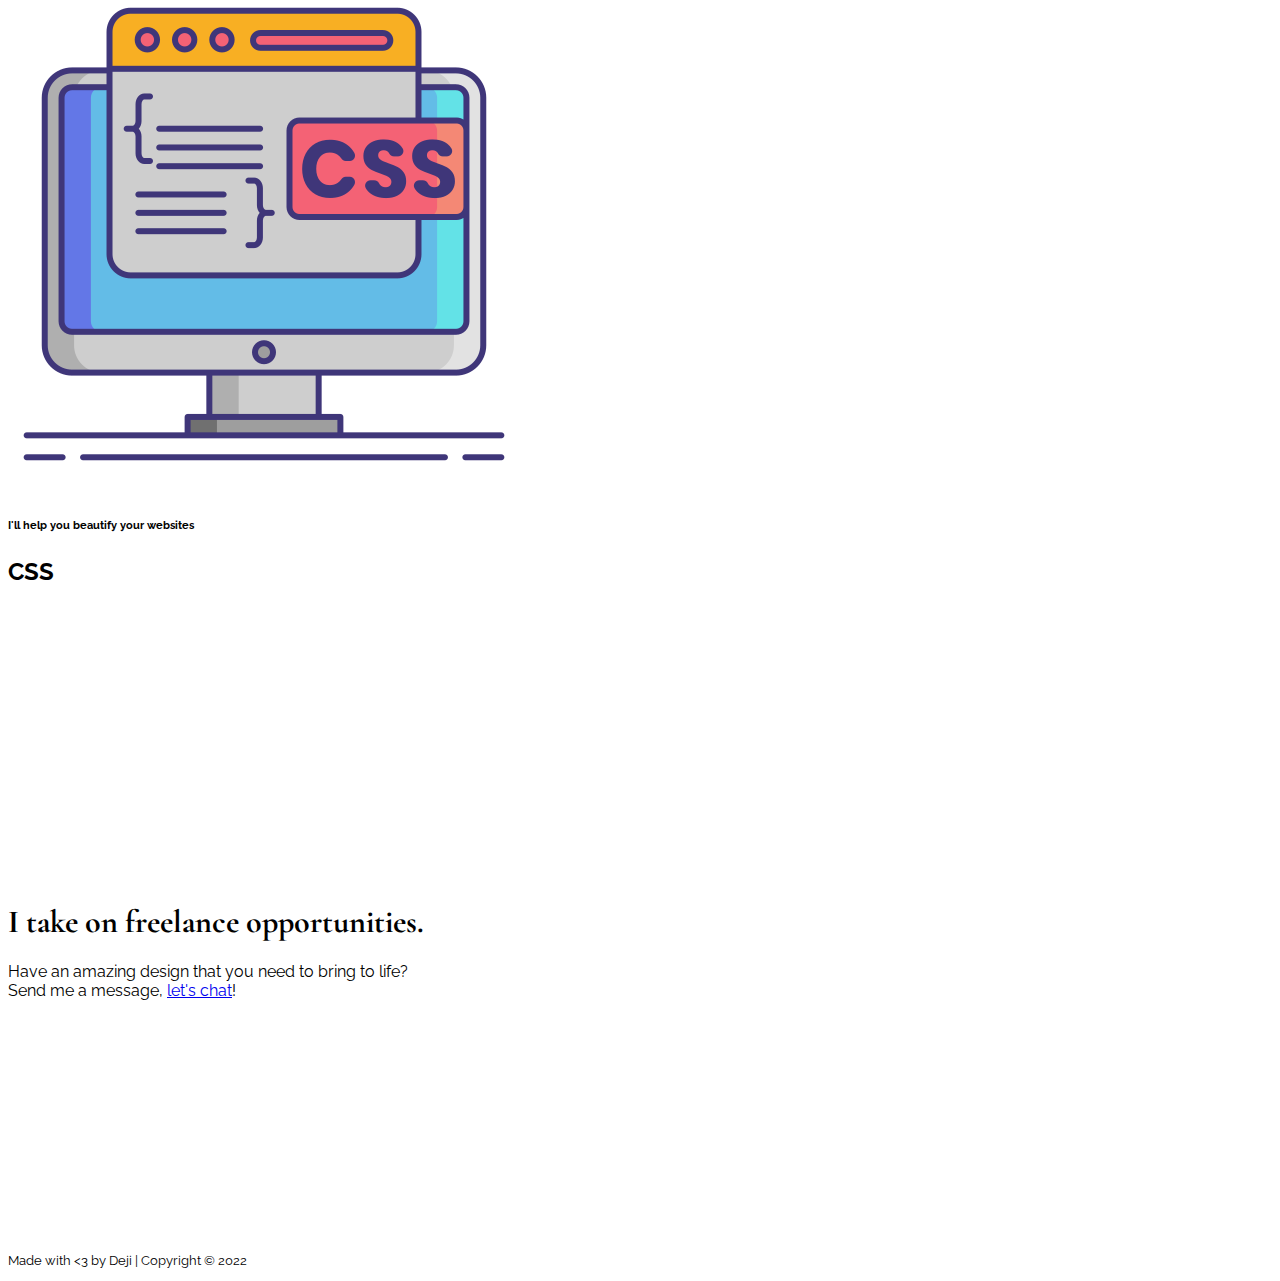
==== commit 6586a285: "added portfolio page" ====
--- a/index.html
+++ b/index.html
@@ -42,7 +42,7 @@
 					<a class="nav-link active" href="about.html">About Me</a>
 				</li>
 				<li class="nav-item">
-					<a class="nav-link disabled">Portfolio</a>
+					<a class="nav-link active" href="portfolio.html">Portfolio</a>
 				</li>
 				<li class="nav-item">
 					<a class="nav-link active" href="contact.html">Contact</a>
--- a/css/index.css
+++ b/css/index.css
@@ -4,6 +4,10 @@
 
 span, p, h2, h3, h4, h5, .h6 {
   font-family: "Raleway", sans-serif !important;
+}
+
+.carousel-caption{
+  -webkit-text-fill-color: black !important;
 }
 
 .active {
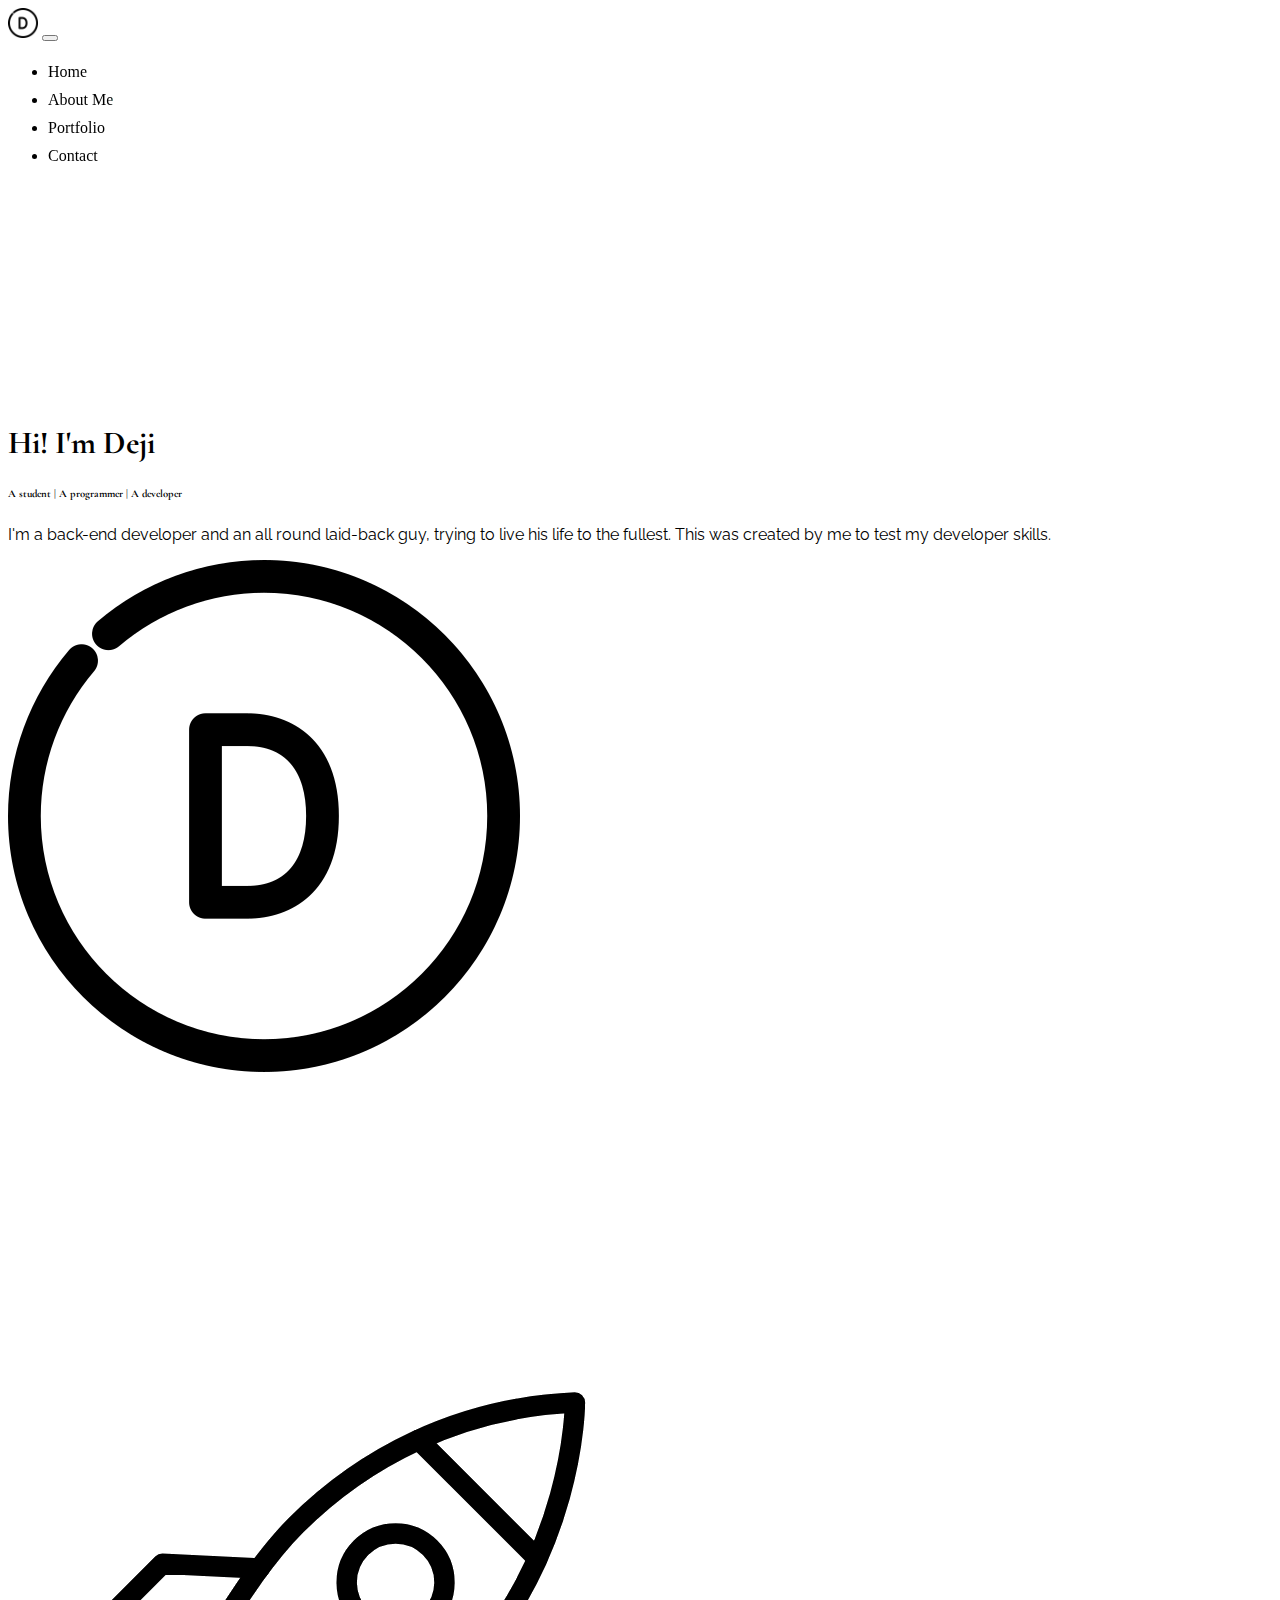
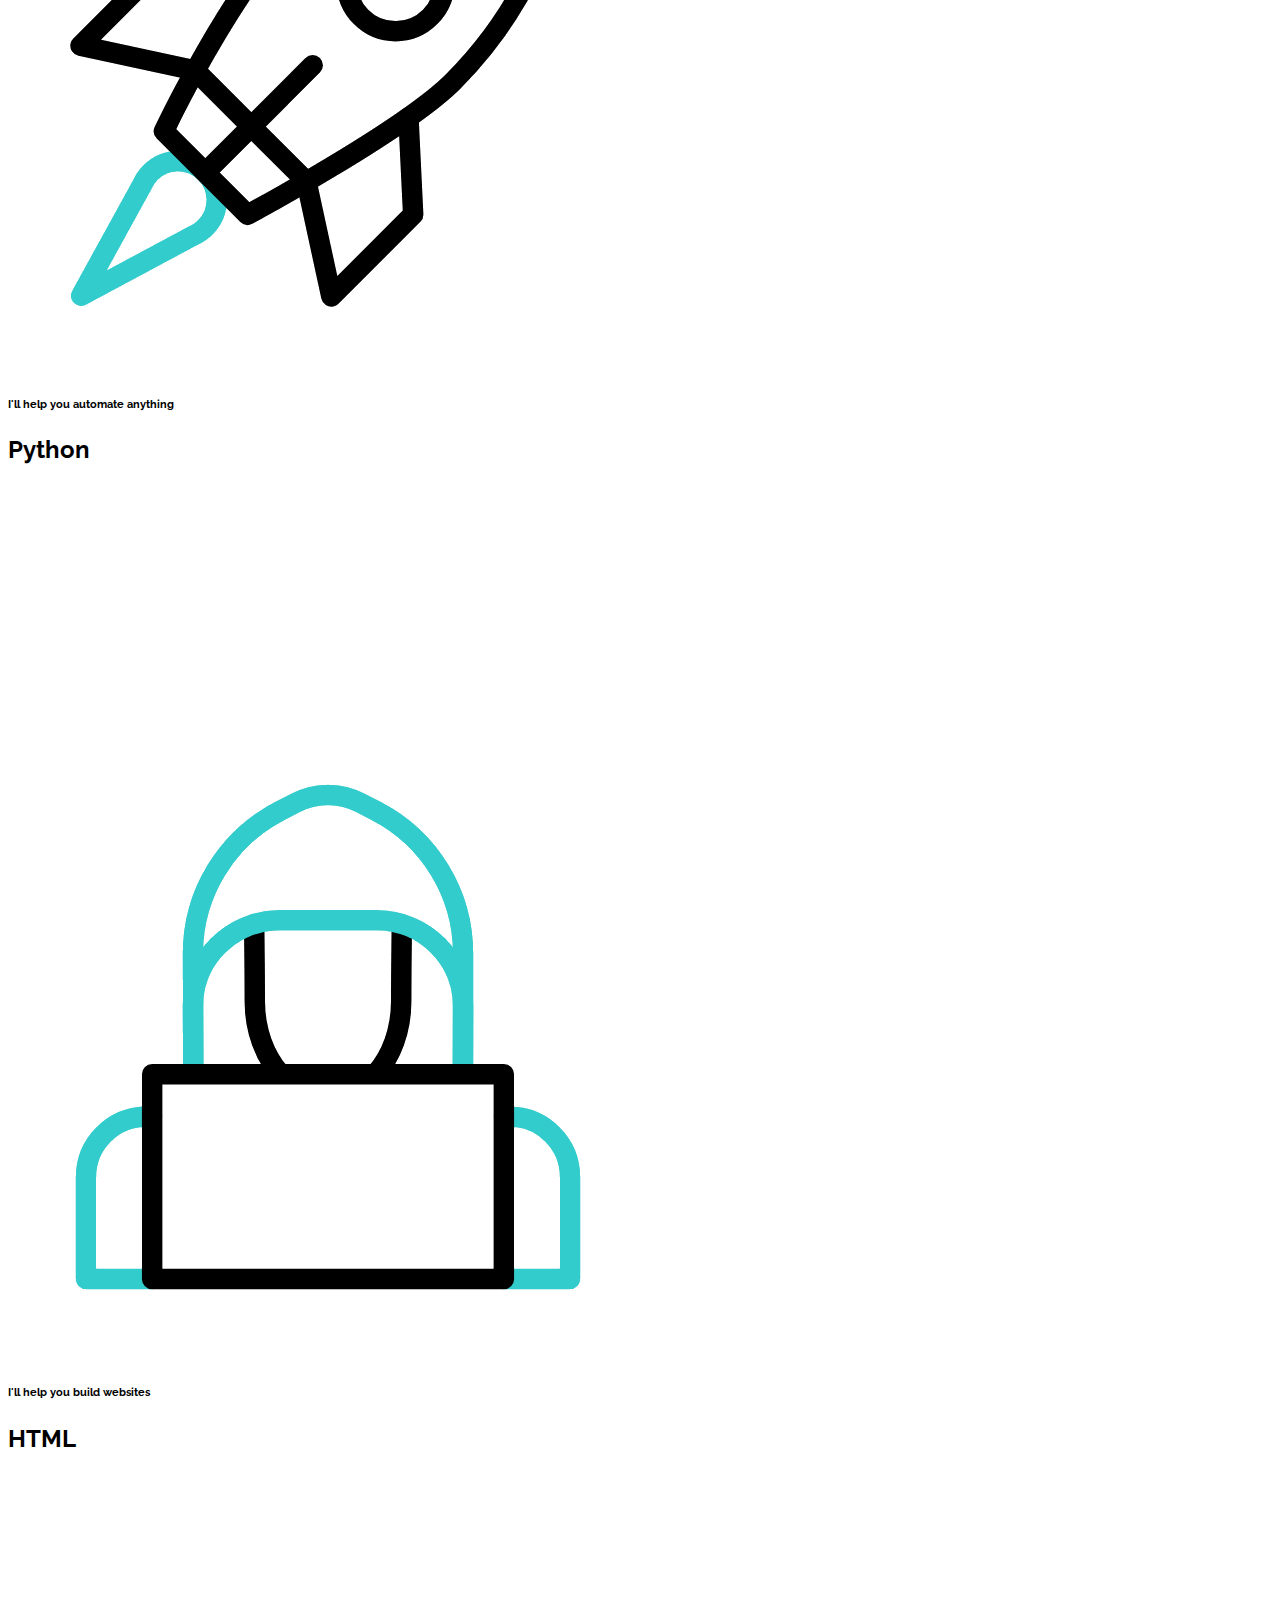
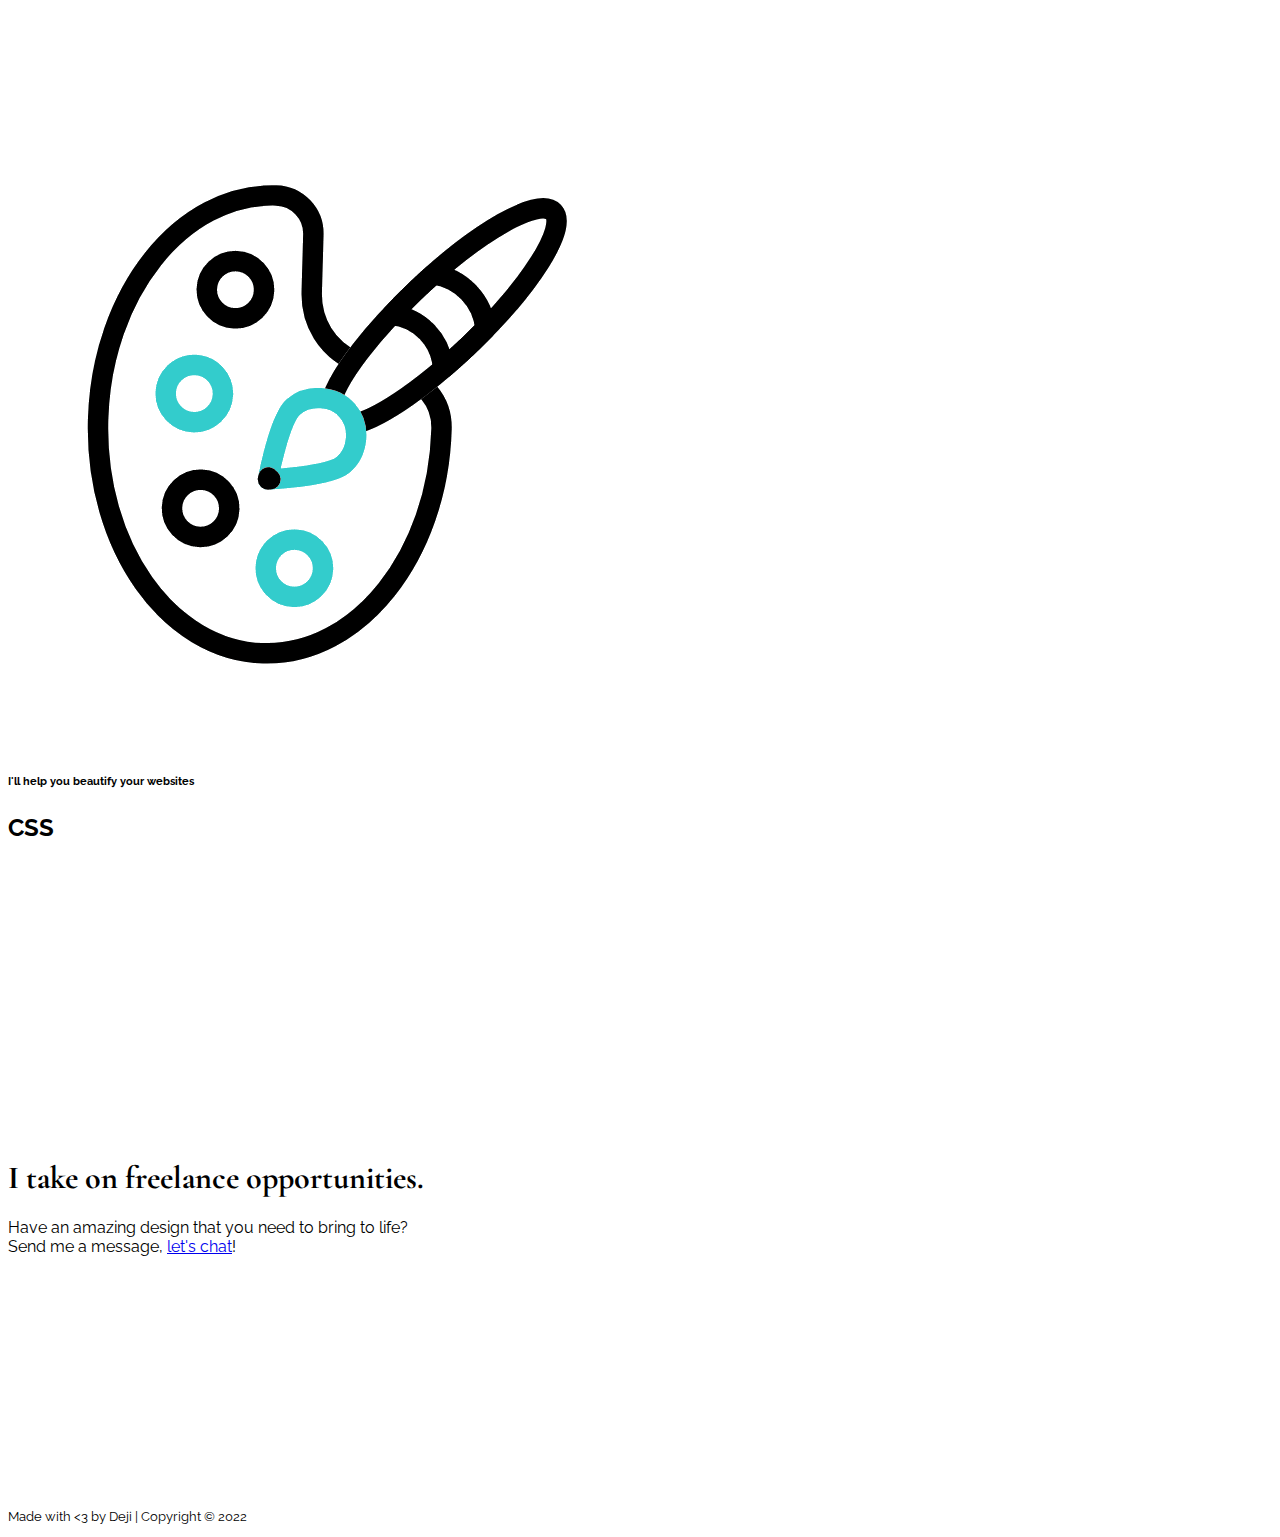
==== commit 3f4dab9a: "tweaks to layout" ====
--- a/index.html
+++ b/index.html
@@ -83,7 +83,7 @@
 
 <div class="container-fluid justify-content-center" style="margin: 20% auto;">
 	<div class="w-25 mx-auto">
-		<img class="img-fluid" src="images/html.png">
+		<img class="img-fluid" src="images/html.gif">
 	</div>
 	<div class="mx-auto w-50">
 		<h6 class="mt-5 fs-5 text-muted text-center h6">I'll help you build websites</h6>
@@ -93,7 +93,7 @@
 
 <div class="container-fluid justify-content-center" style="margin: 20% auto;">
 	<div class="w-25 mx-auto">
-		<img class="img-fluid" src="images/css.png">
+		<img class="img-fluid" src="images/css.gif">
 	</div>
 	<div class="mx-auto w-50">
 		<h6 class="mt-5 fs-5 text-muted text-center h6">I'll help you beautify your websites</h6>
--- a/css/index.css
+++ b/css/index.css
@@ -4,10 +4,6 @@
 
 span, p, h2, h3, h4, h5, .h6 {
   font-family: "Raleway", sans-serif !important;
-}
-
-.carousel-caption{
-  -webkit-text-fill-color: black !important;
 }
 
 .active {
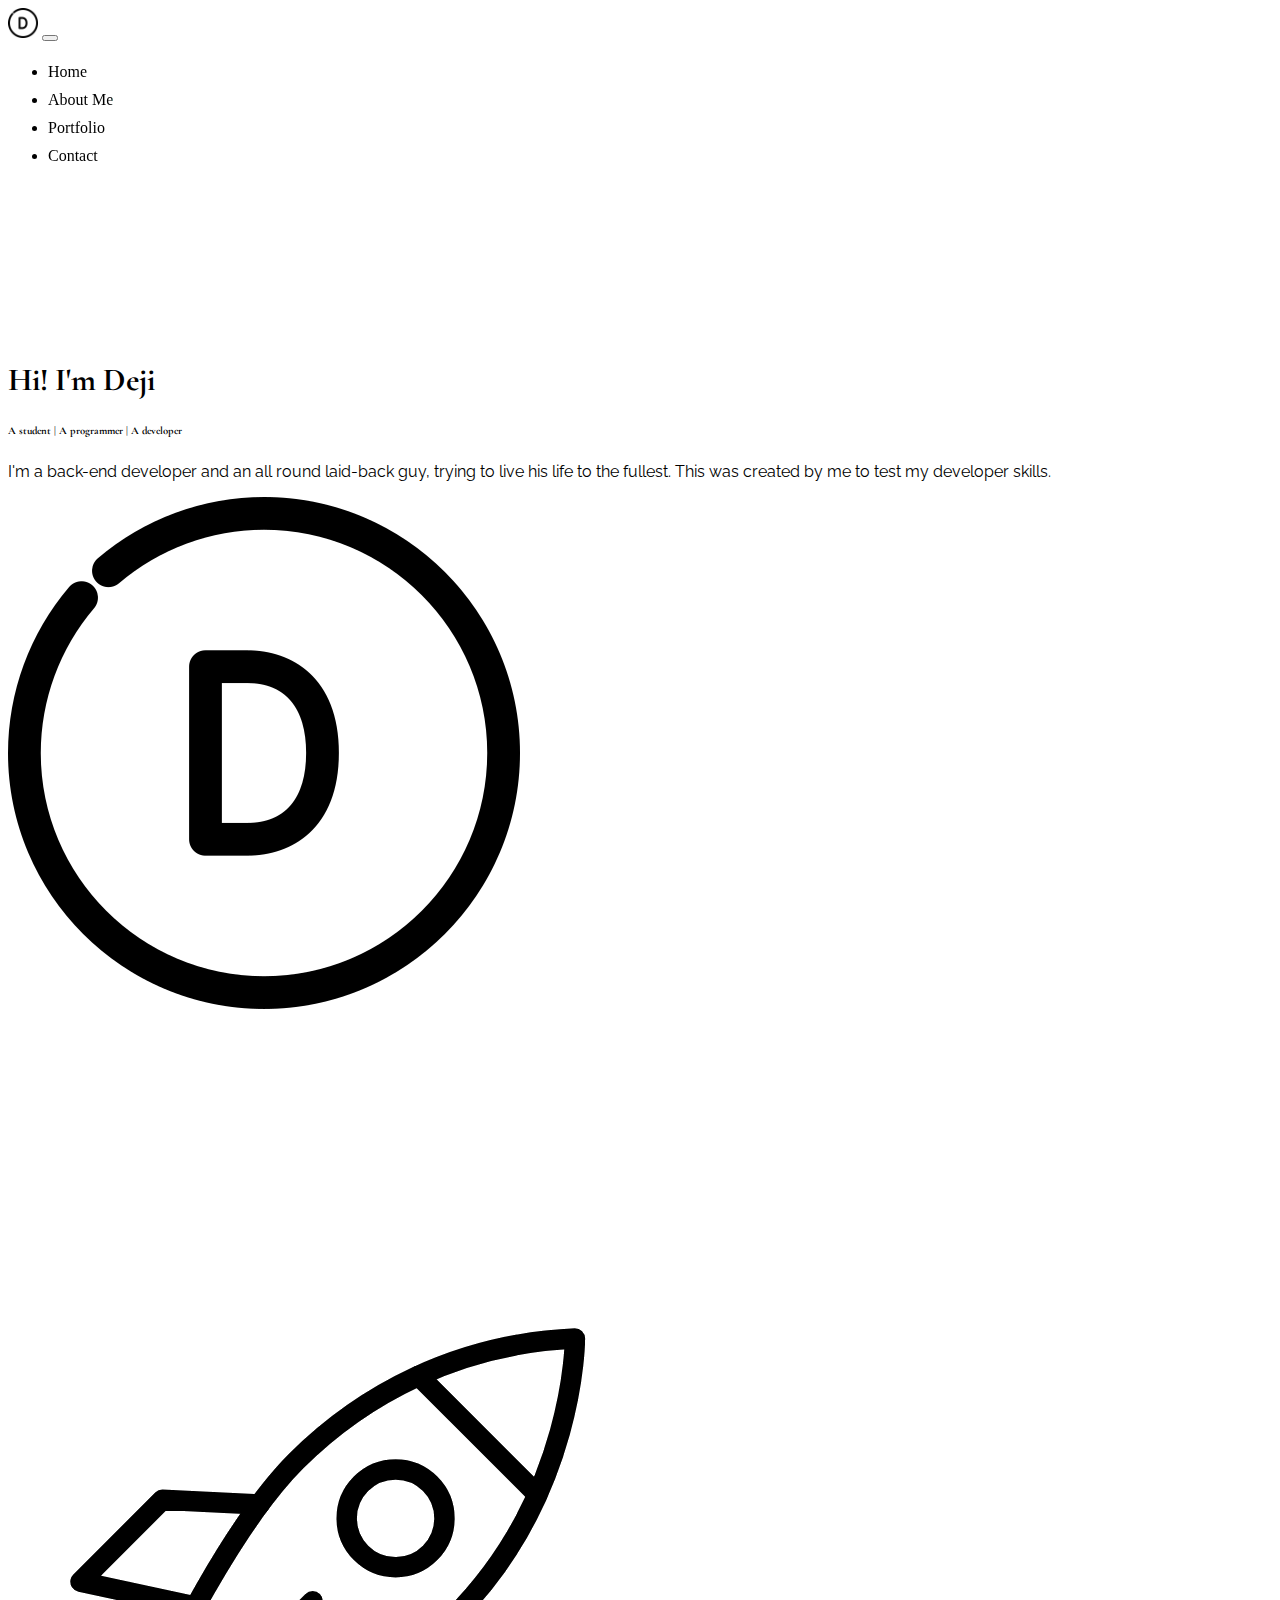
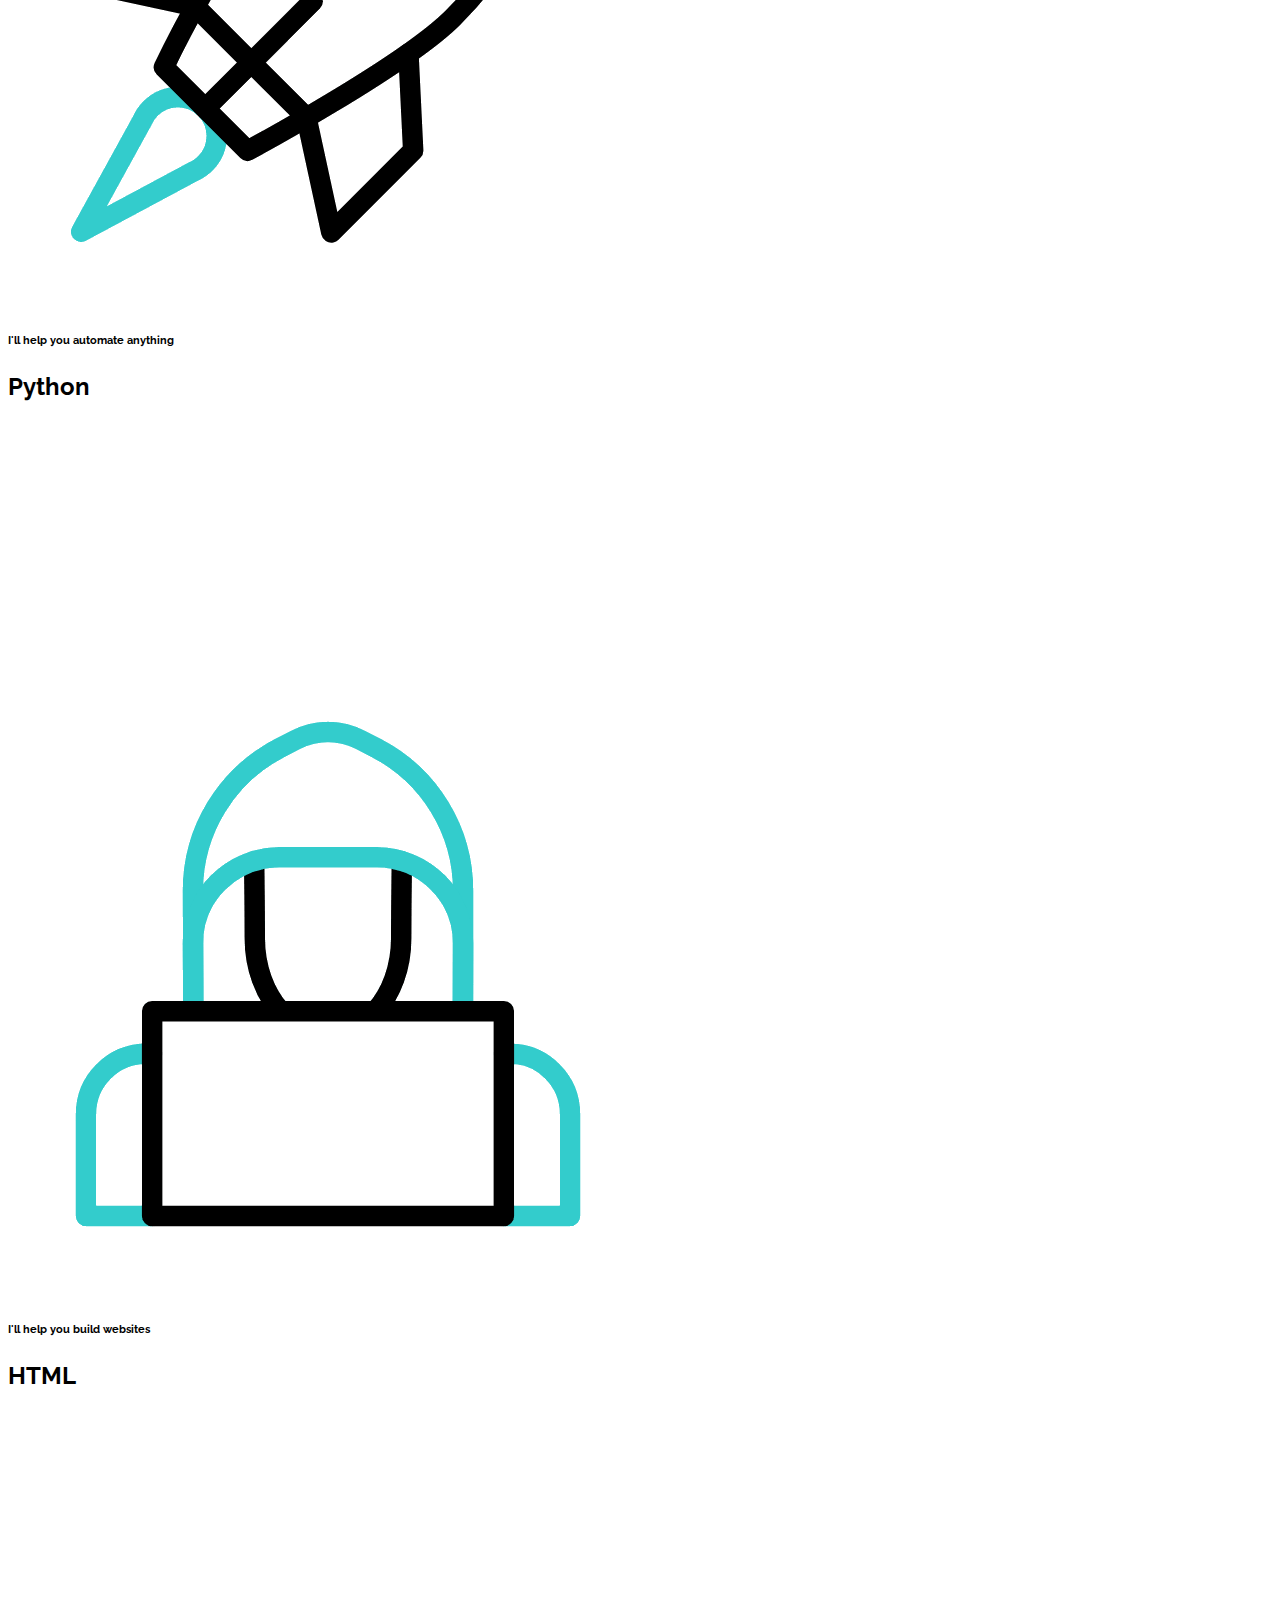
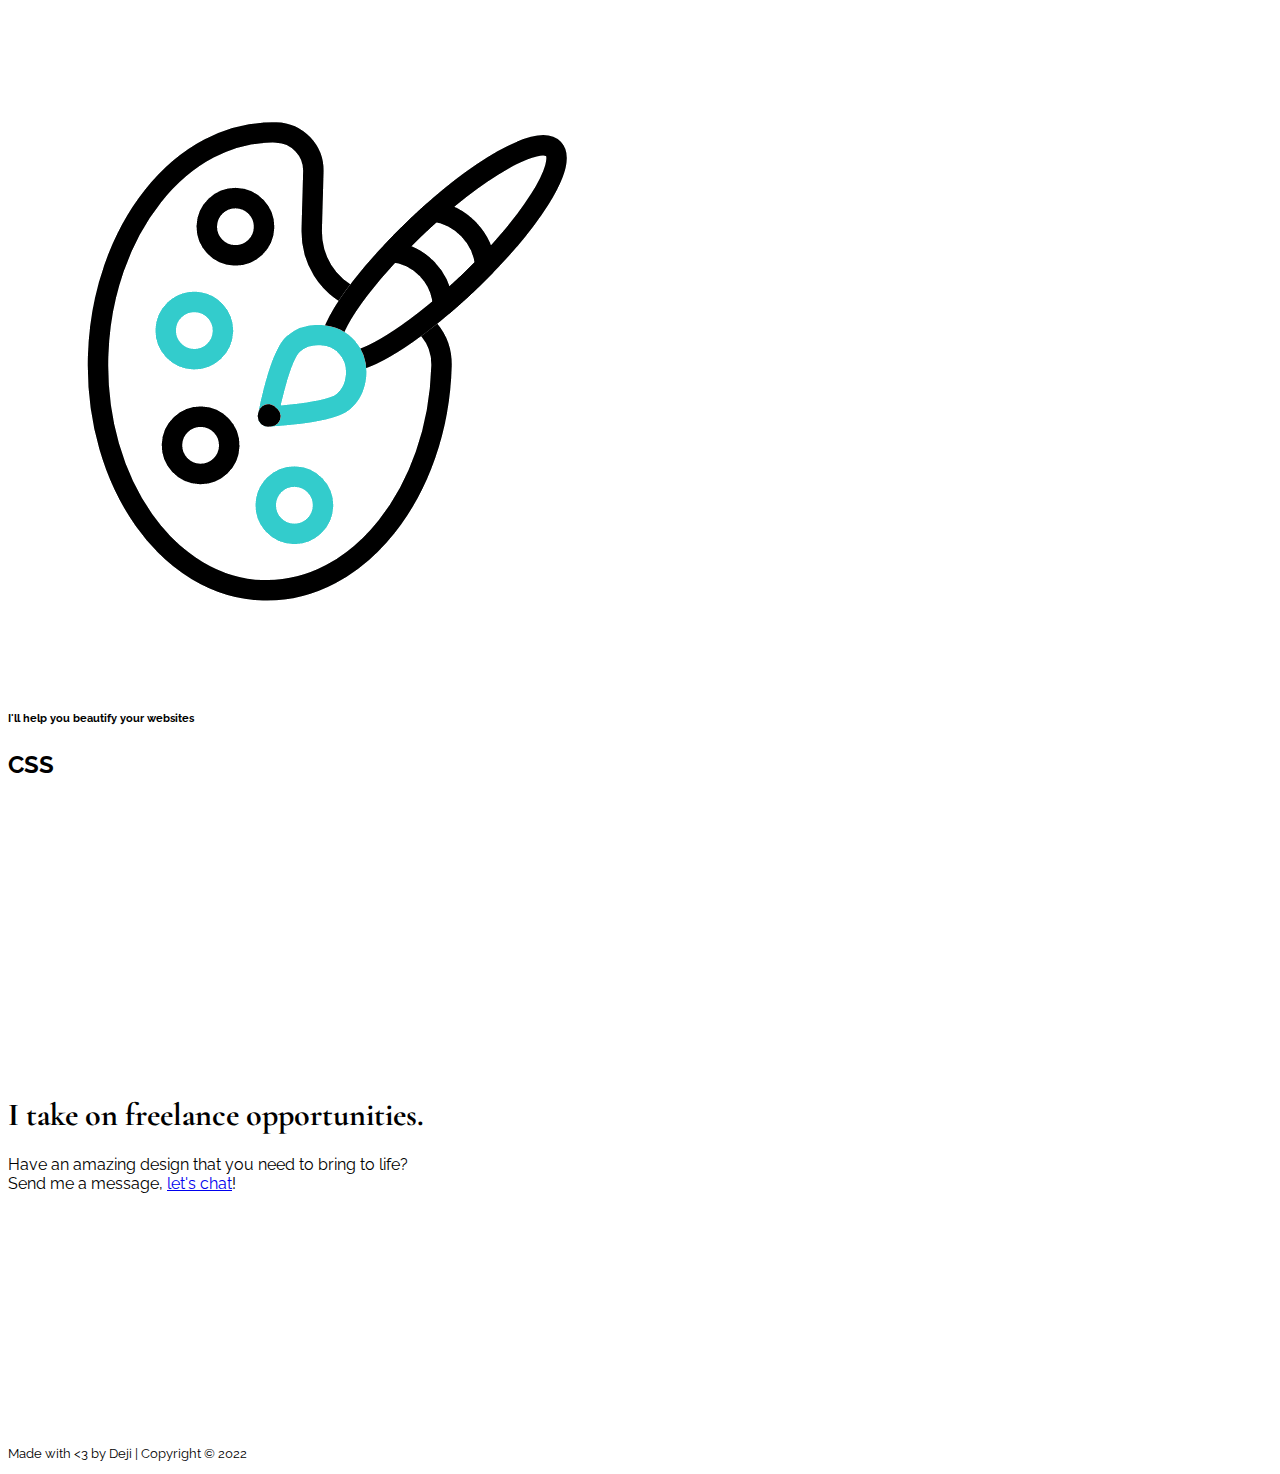
==== commit a8a7f689: "tweaks" ====
--- a/index.html
+++ b/index.html
@@ -52,7 +52,7 @@
 	</div>
 </nav>
 
-<div class="container-fluid justify-content-center" style="margin: 20% auto;">
+<div class="container-fluid justify-content-center deji-div">
 	<div class="row">
 		<div class="col-lg align-self-center">
 			<div class="w-75 mx-auto">
@@ -71,7 +71,7 @@
 	</div>
 </div>
 
-<div class="container-fluid justify-content-center" style="margin: 20% auto;">
+<div class="container-fluid justify-content-center deji-div">
 	<div class="w-25 mx-auto">
 		<img class="img-fluid" src="images/rocket1.gif">
 	</div>
@@ -81,7 +81,7 @@
 	</div>
 </div>
 
-<div class="container-fluid justify-content-center" style="margin: 20% auto;">
+<div class="container-fluid justify-content-center deji-div">
 	<div class="w-25 mx-auto">
 		<img class="img-fluid" src="images/html.gif">
 	</div>
@@ -91,7 +91,7 @@
 	</div>
 </div>
 
-<div class="container-fluid justify-content-center" style="margin: 20% auto;">
+<div class="container-fluid justify-content-center deji-div">
 	<div class="w-25 mx-auto">
 		<img class="img-fluid" src="images/css.gif">
 	</div>
@@ -101,7 +101,7 @@
 	</div>
 </div>
 
-<div class="container-fluid justify-content-center" style="margin: 25% auto 20%;">
+<div class="container-fluid justify-content-center cta">
 	<div class="mx-auto">
 		<h1 class="text-center">I take on freelance opportunities.</h1>
 		<p class="text-center">
@@ -114,7 +114,7 @@
 
 <div class="navbar navbar-inverse navbar-fixed-bottom justify-content-center">
 	<div class="nav-item">
-		<p class="text-muted mb-0" style="font-size: 0.8rem;">Made with <3 by Deji | Copyright © 2022</p>
+		<p class="text-muted mb-0 ftr">Made with <3 by Deji | Copyright © 2022</p>
 	</div>
 </div>
 
--- a/css/index.css
+++ b/css/index.css
@@ -38,9 +38,37 @@
   width: 100%;
 }
 
+.design-link, .design-link:hover {
+  text-decoration: none;
+  color: white;
+}
+
 .rotate-img {
   transition: all 1s ease-in-out 0s;
   animation: rotate 10s infinite;
+}
+
+.cta {
+  margin: 25% auto 20%;
+}
+
+.ftr {
+  font-size: 0.8rem;
+}
+
+.deji-div {
+  margin: 15% auto 20%;
+}
+
+.contact {
+  margin: 5% auto;
+  width: 50%;
+}
+
+@media (max-width: 600px) {
+  .contact {
+    width: 90%;
+  }
 }
 
 @keyframes rotate {
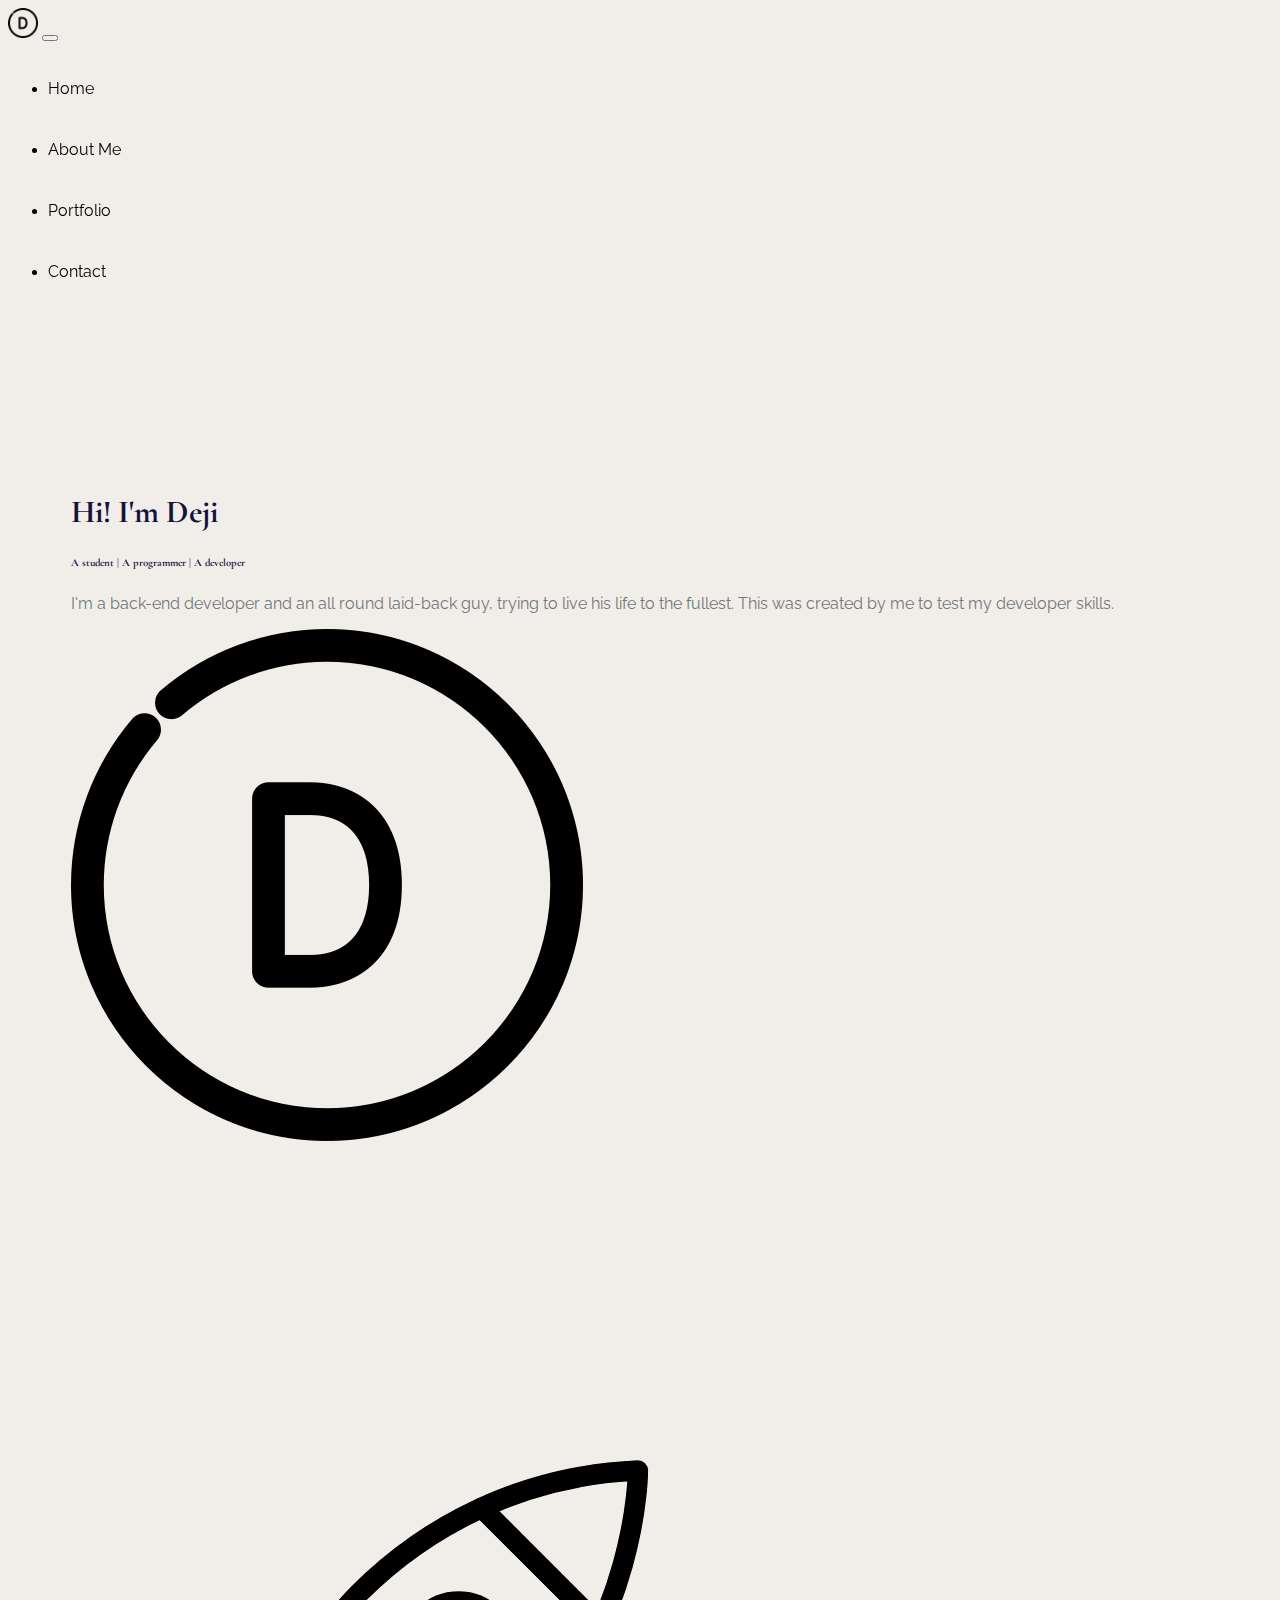
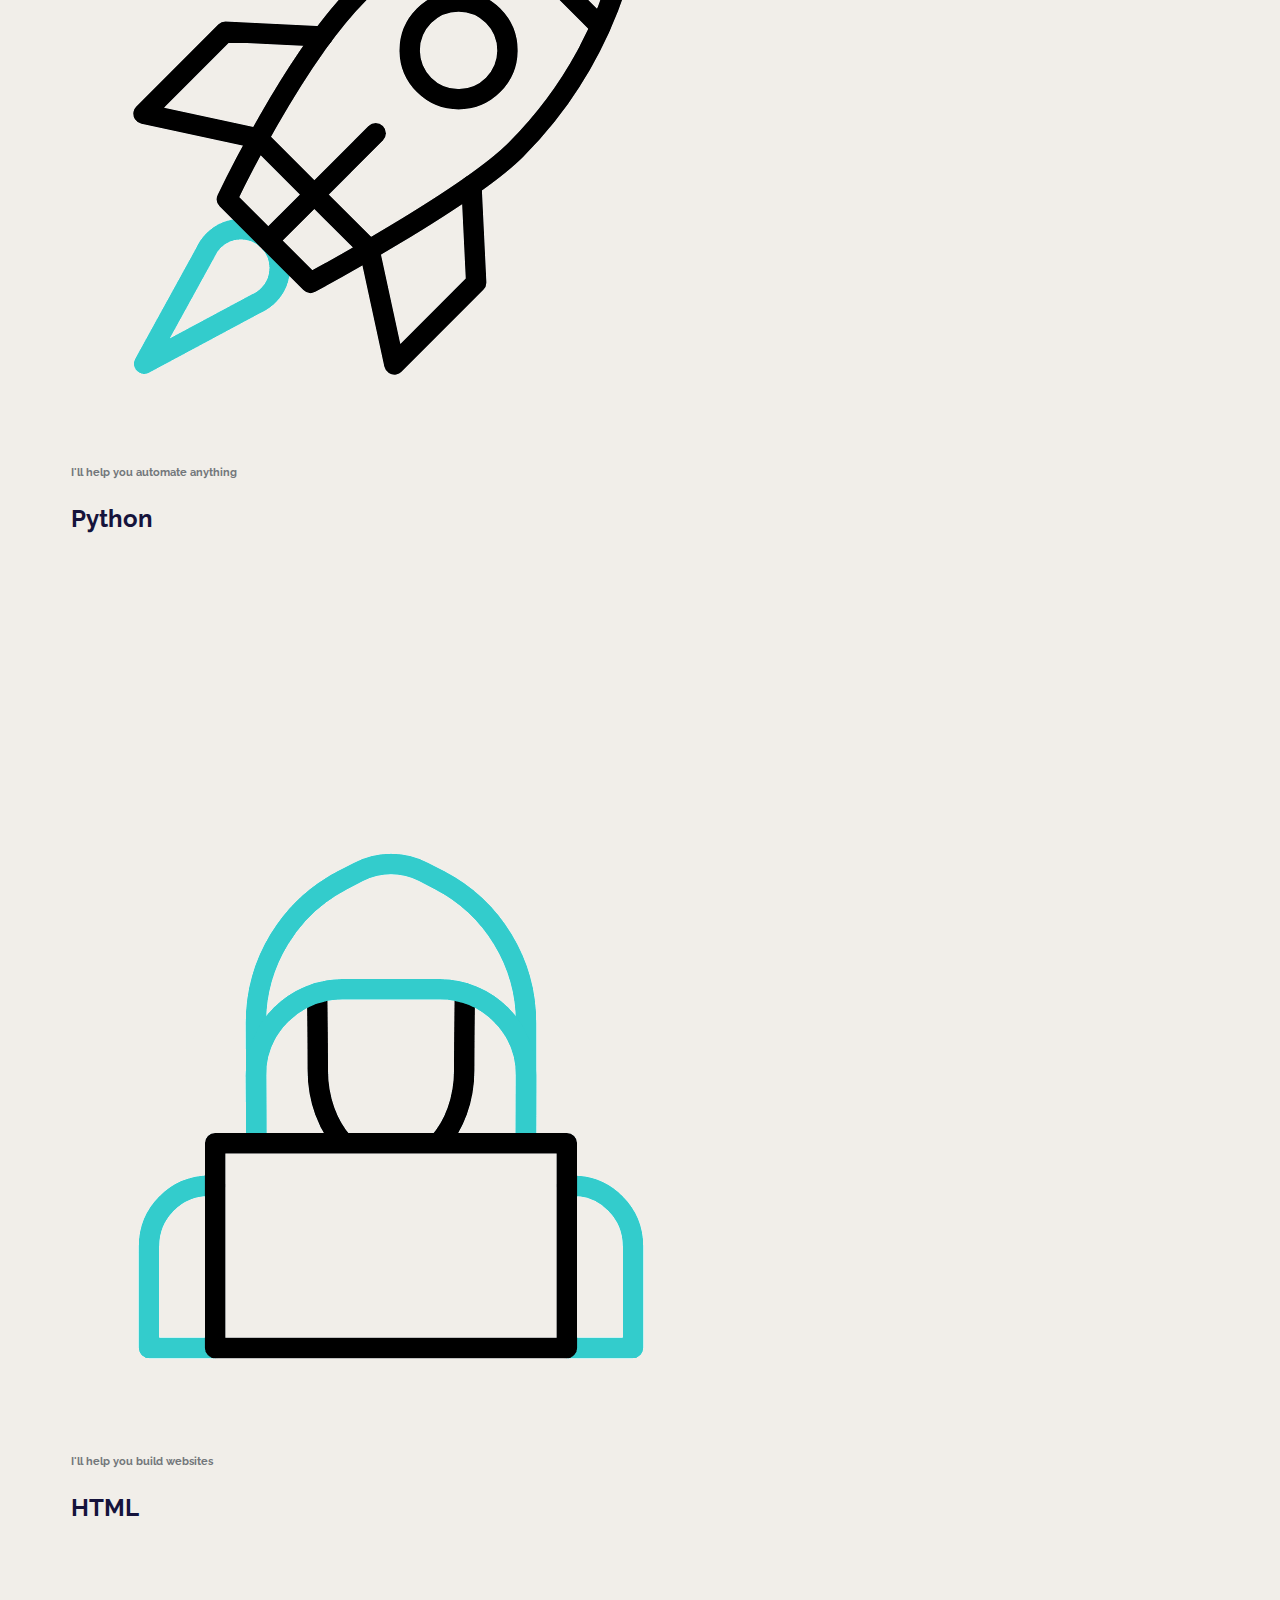
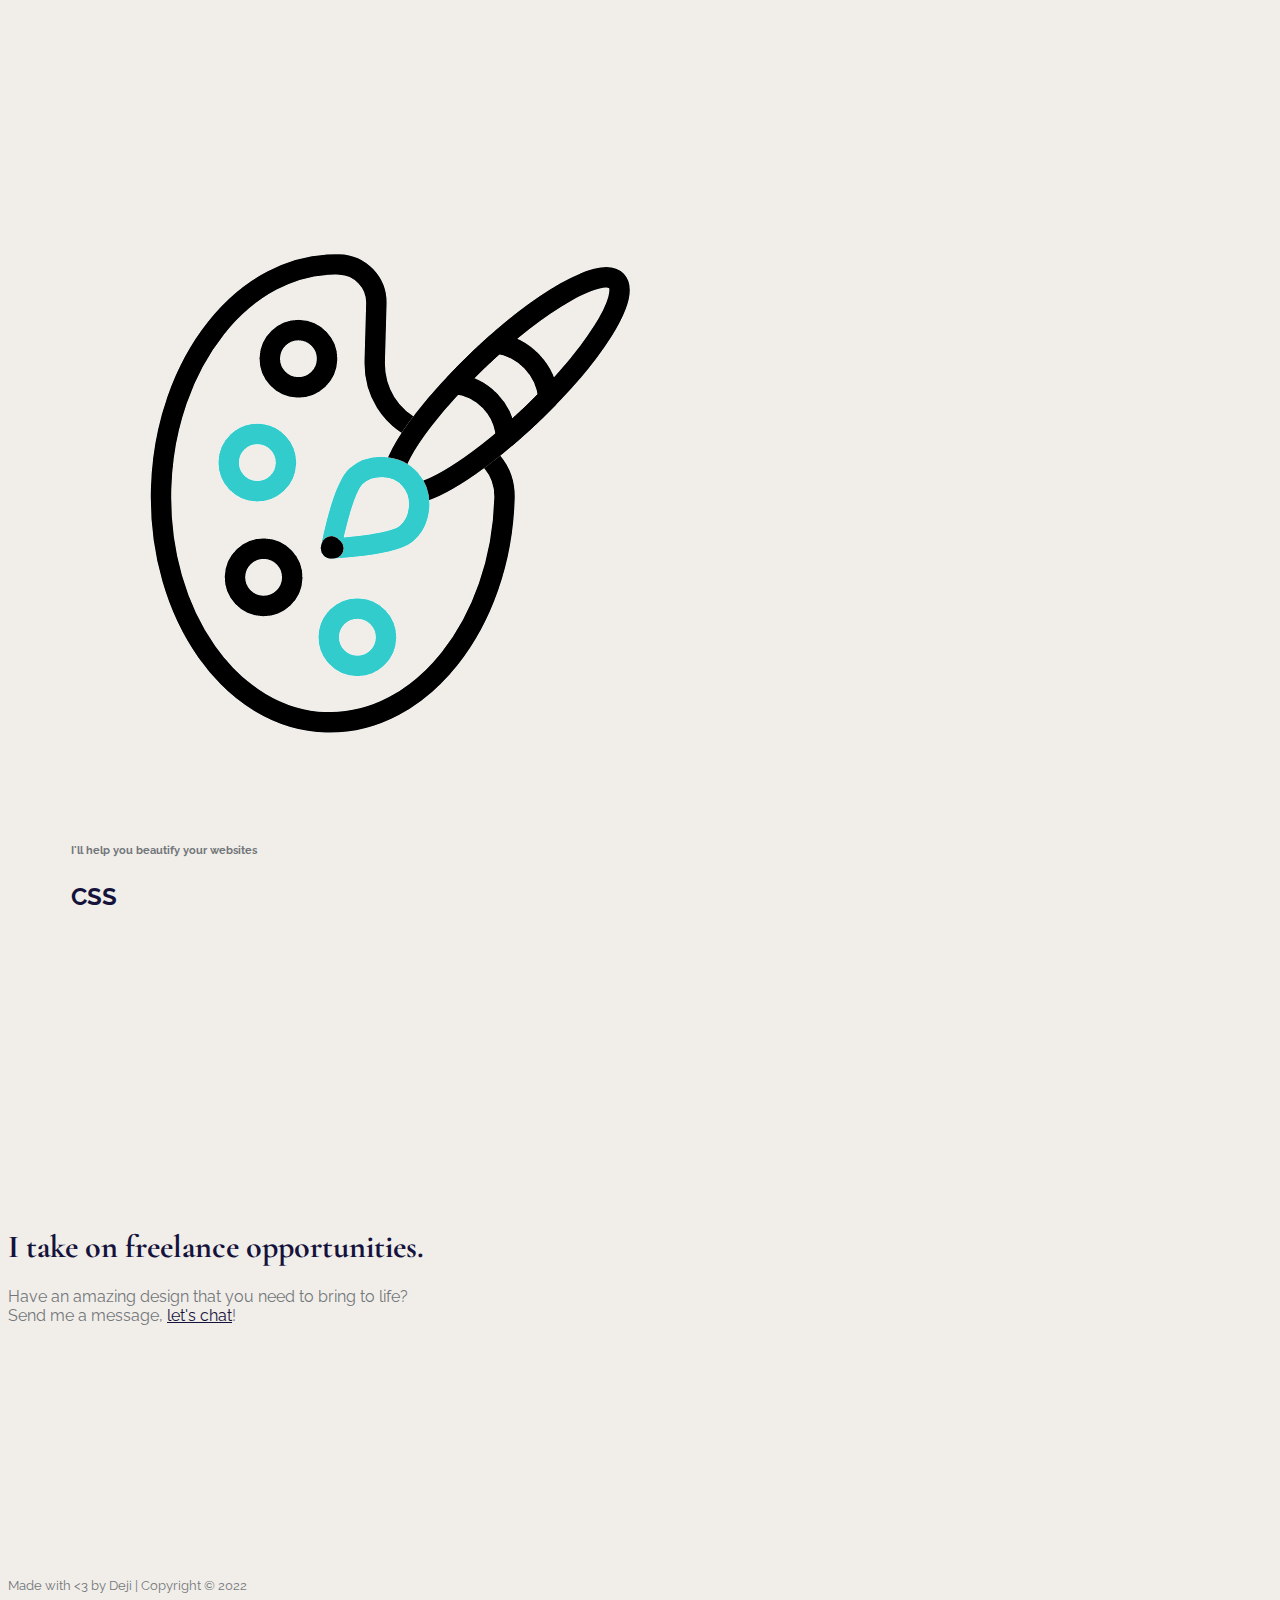
==== commit 66626db6: "tweaks" ====
--- a/index.html
+++ b/index.html
@@ -26,26 +26,26 @@
         integrity="sha384-pprn3073KE6tl6bjs2QrFaJGz5/SUsLqktiwsUTF55Jfv3qYSDhgCecCxMW52nD2"
         crossorigin="anonymous"></script>
 
-<nav class="navbar navbar-expand-lg fixed-top bg-light  nav-fill justify-content-center">
-	<div class="container-fluid">
+<nav class="navbar navbar-expand-lg mx-auto my-3">
+	<div class="container-fluid justify-content-between">
 		<img class="navbar-brand rotate-img" width="30px" src="images/logo.png">
 		<button class="navbar-toggler" type="button" data-bs-toggle="collapse" data-bs-target="#navbarSupportedContent"
 		        aria-controls="navbarSupportedContent" aria-expanded="false" aria-label="Toggle navigation">
 			<span class="navbar-toggler-icon"></span>
 		</button>
 		<div class="collapse navbar-collapse" id="navbarSupportedContent">
-			<ul class="navbar-nav me-auto ms-auto mb-2 mb-lg-0 flex-grow-1">
-				<li class="nav-item">
-					<a class="nav-link active" aria-current="page" href="index.html">Home</a>
+			<ul class="navbar-nav ms-auto">
+				<li class="nav-item px-3 text-center">
+					<a class="nav-link active" aria-current="page" href="index.html"><p class="my-0">Home</p></a>
 				</li>
-				<li class="nav-item">
-					<a class="nav-link active" href="about.html">About Me</a>
+				<li class="nav-item px-3 text-center">
+					<a class="nav-link active" href="about.html"><p class="my-0">About Me</p></a>
 				</li>
-				<li class="nav-item">
-					<a class="nav-link active" href="portfolio.html">Portfolio</a>
+				<li class="nav-item px-3 text-center">
+					<a class="nav-link active" href="portfolio.html"><p class="my-0">Portfolio</p></a>
 				</li>
-				<li class="nav-item">
-					<a class="nav-link active" href="contact.html">Contact</a>
+				<li class="nav-item px-3 text-center">
+					<a class="nav-link active" href="contact.html"><p class="my-0">Contact</p></a>
 				</li>
 			</ul>
 		</div>
@@ -112,7 +112,7 @@
 	</div>
 </div>
 
-<div class="navbar navbar-inverse navbar-fixed-bottom justify-content-center">
+<div class="navbar navbar-inverse mx-auto navbar-fixed-bottom justify-content-center">
 	<div class="nav-item">
 		<p class="text-muted mb-0 ftr">Made with <3 by Deji | Copyright © 2022</p>
 	</div>
--- a/css/index.css
+++ b/css/index.css
@@ -1,13 +1,28 @@
+body, .card{
+  background-color: #F1EEE9;
+}
+
 h1, h6 {
   font-family: "Cormorant Garamond", serif !important;
+  color: #15133C;
 }
 
-span, p, h2, h3, h4, h5, .h6 {
+span, p, h3, h4, h5, .h6 {
+  font-family: "Raleway", sans-serif !important;
+  color: #73777B;
+}
+
+a, a:hover {
+  color: #15133C;
+}
+
+h2{
+  color: #15133C;
   font-family: "Raleway", sans-serif !important;
 }
 
 .active {
-  background-image: linear-gradient(to right, #08D9D6, #08D9D6 50%, #000 50%);
+  background-image: linear-gradient(to right, #73777B, #73777B 50%, #000 50%);
   background-size: 200% 100%;
   background-position: -100%;
   display: inline-block;
@@ -18,9 +33,9 @@
   transition: all 0.3s ease-in-out;
 }
 
-.active:before {
+.active:before{
   content: '';
-  background: #54b3d6;
+  background: #15133C;
   display: block;
   position: absolute;
   bottom: -3px;
@@ -43,6 +58,11 @@
   color: white;
 }
 
+.navbar{
+  background-color: #F1EEE9;
+  width: 90%;
+}
+
 .rotate-img {
   transition: all 1s ease-in-out 0s;
   animation: rotate 10s infinite;
@@ -58,6 +78,7 @@
 
 .deji-div {
   margin: 15% auto 20%;
+  width: 90%;
 }
 
 .contact {
